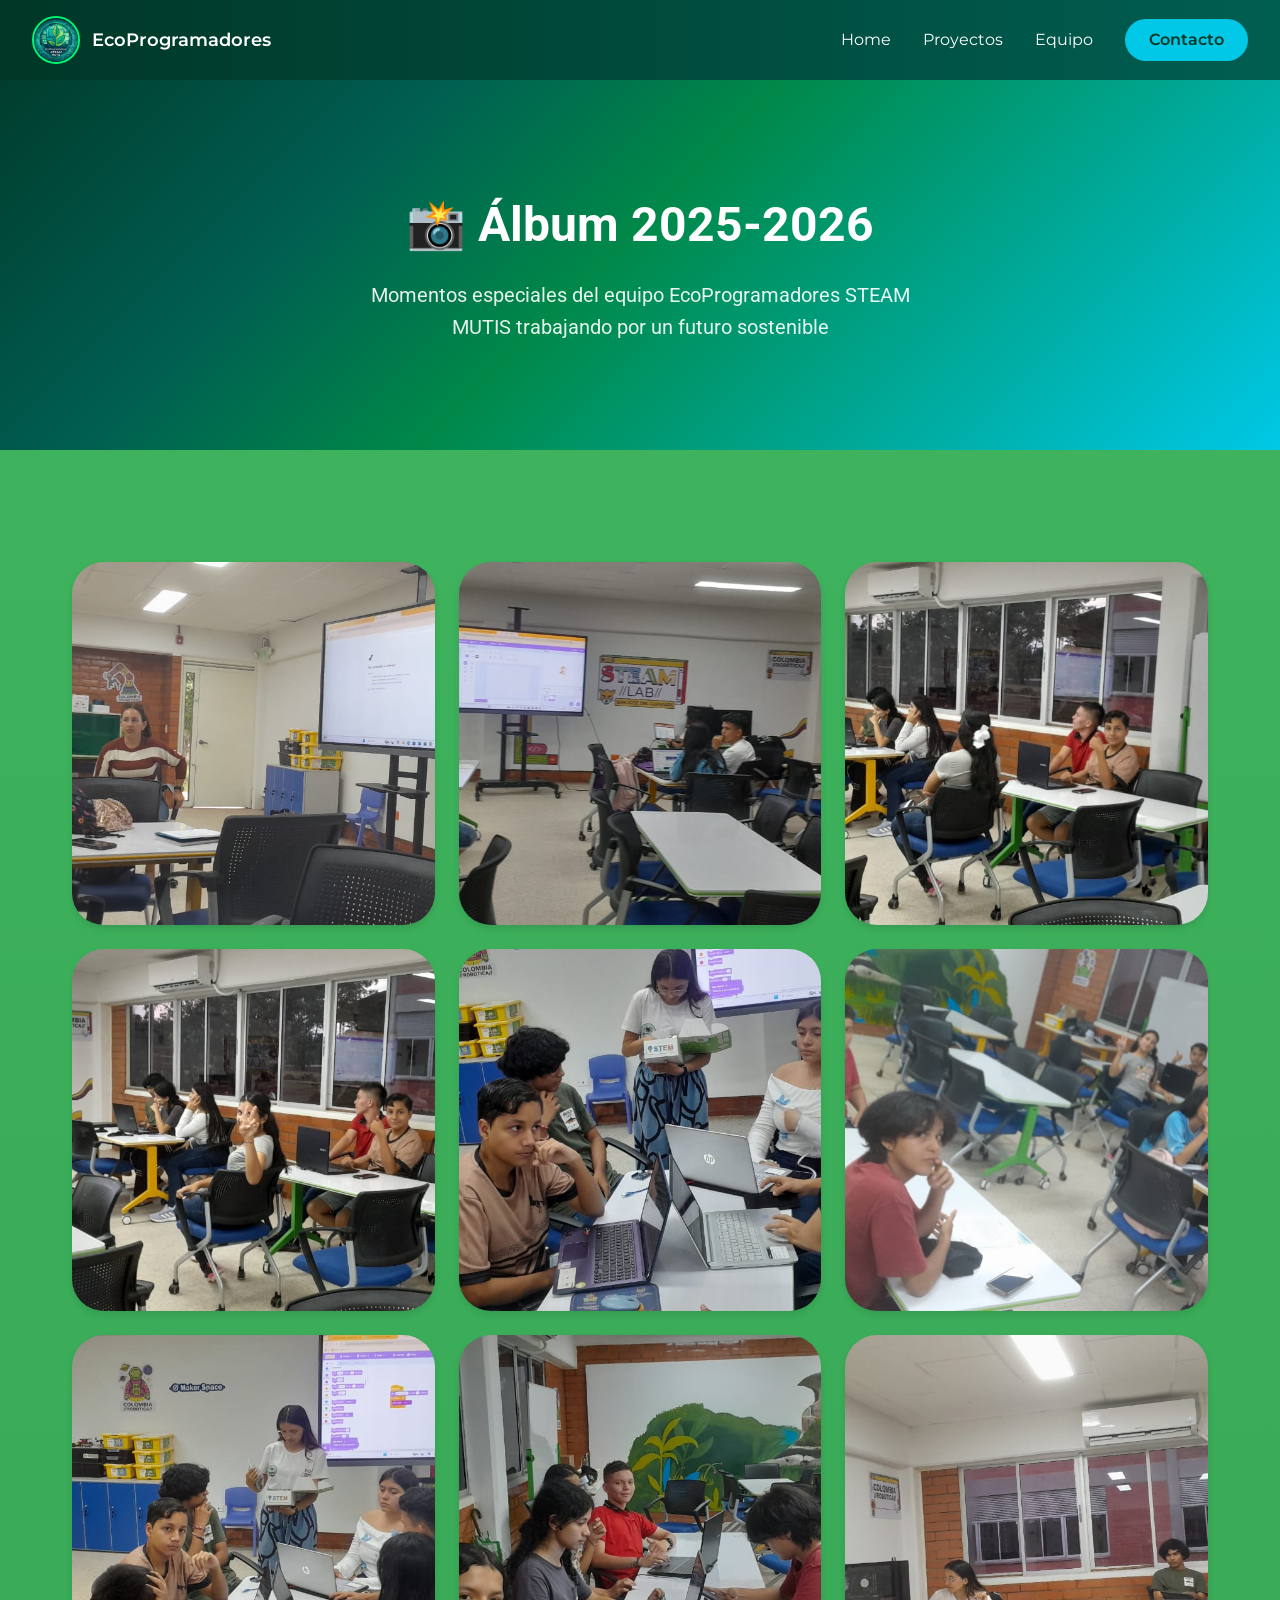
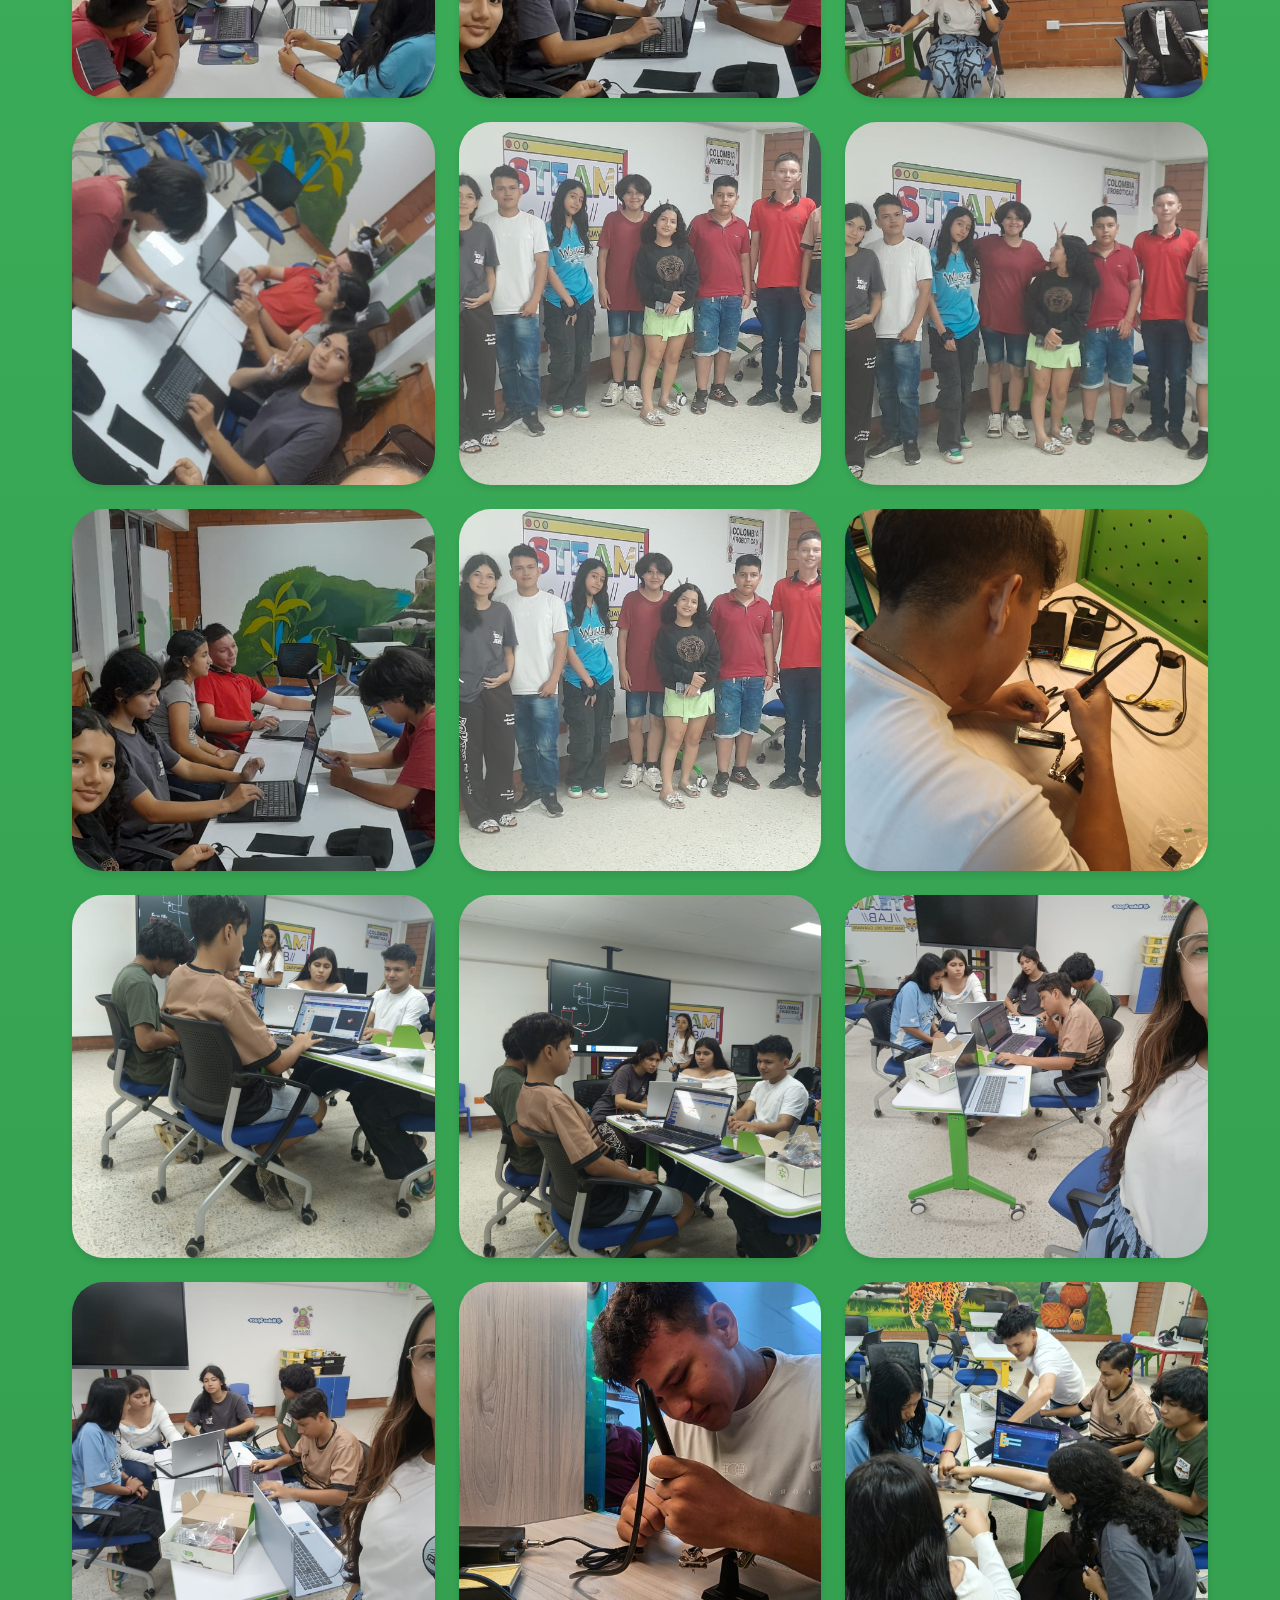
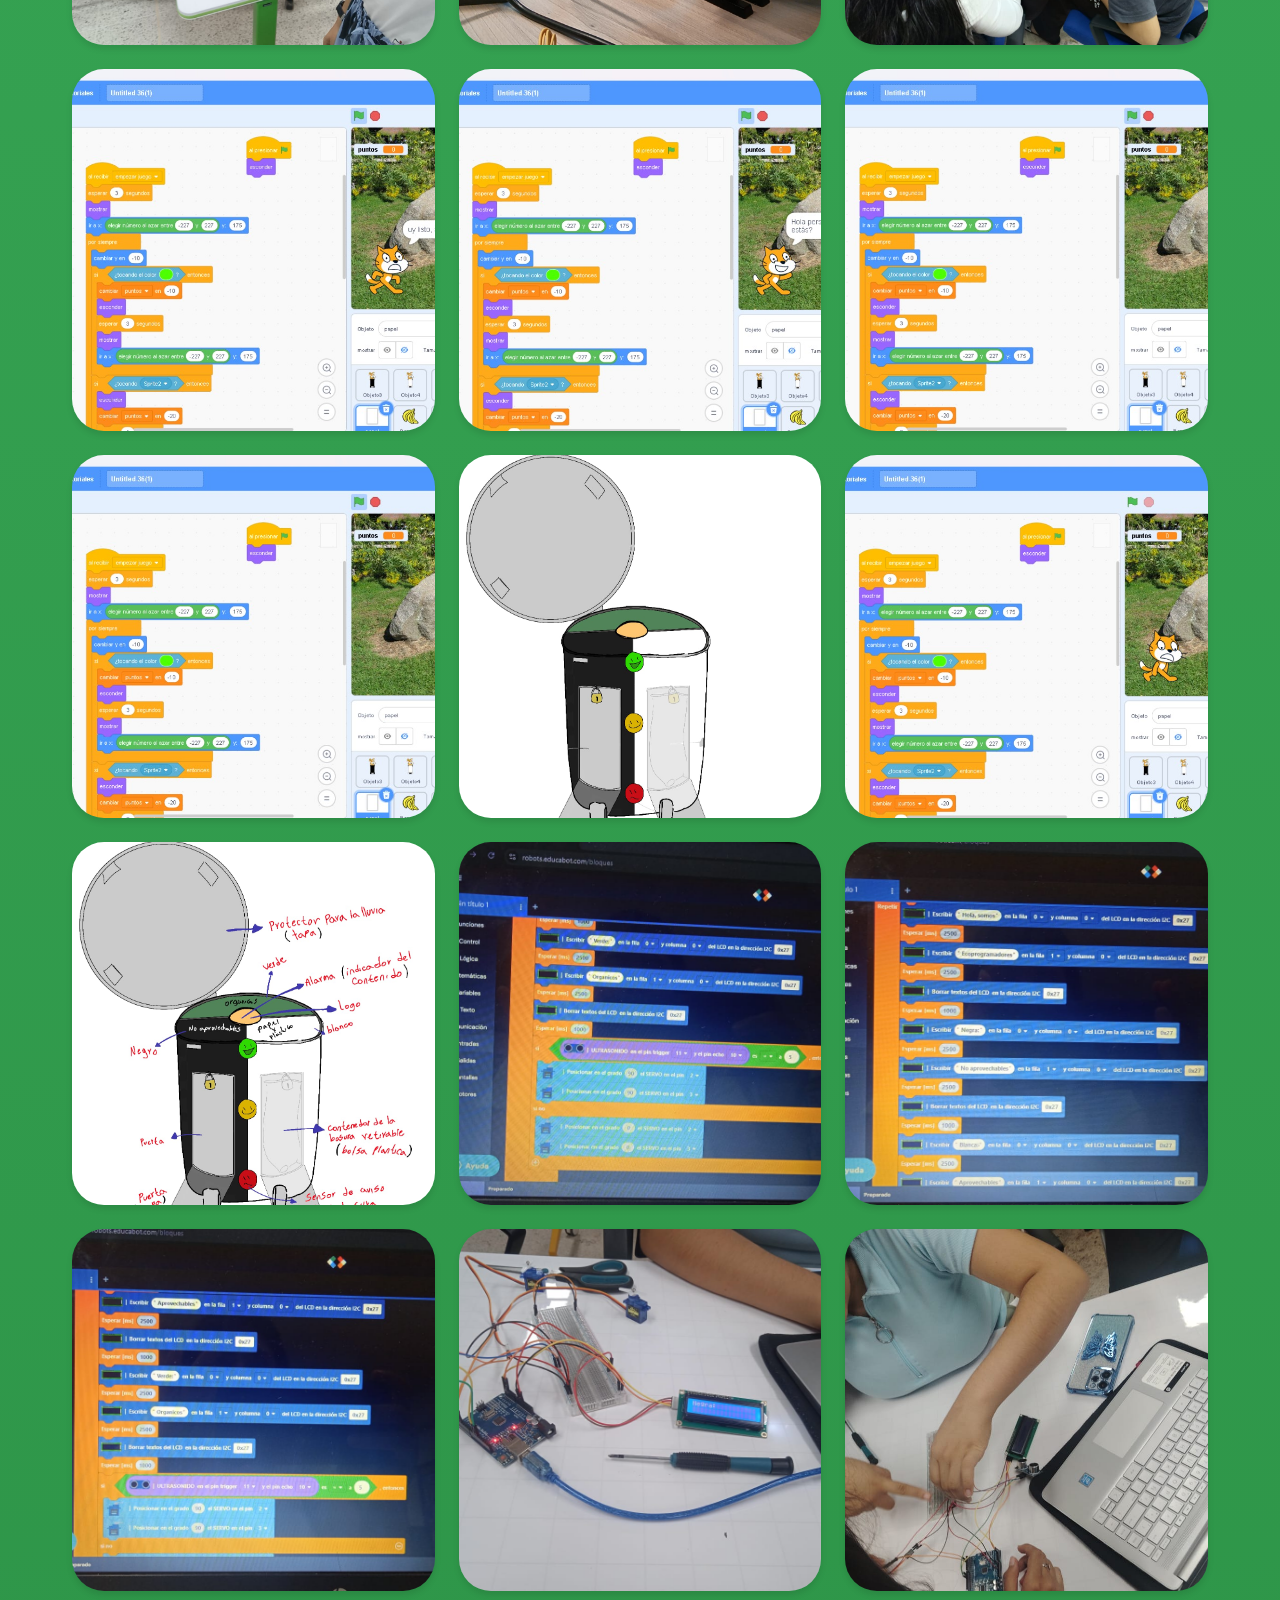
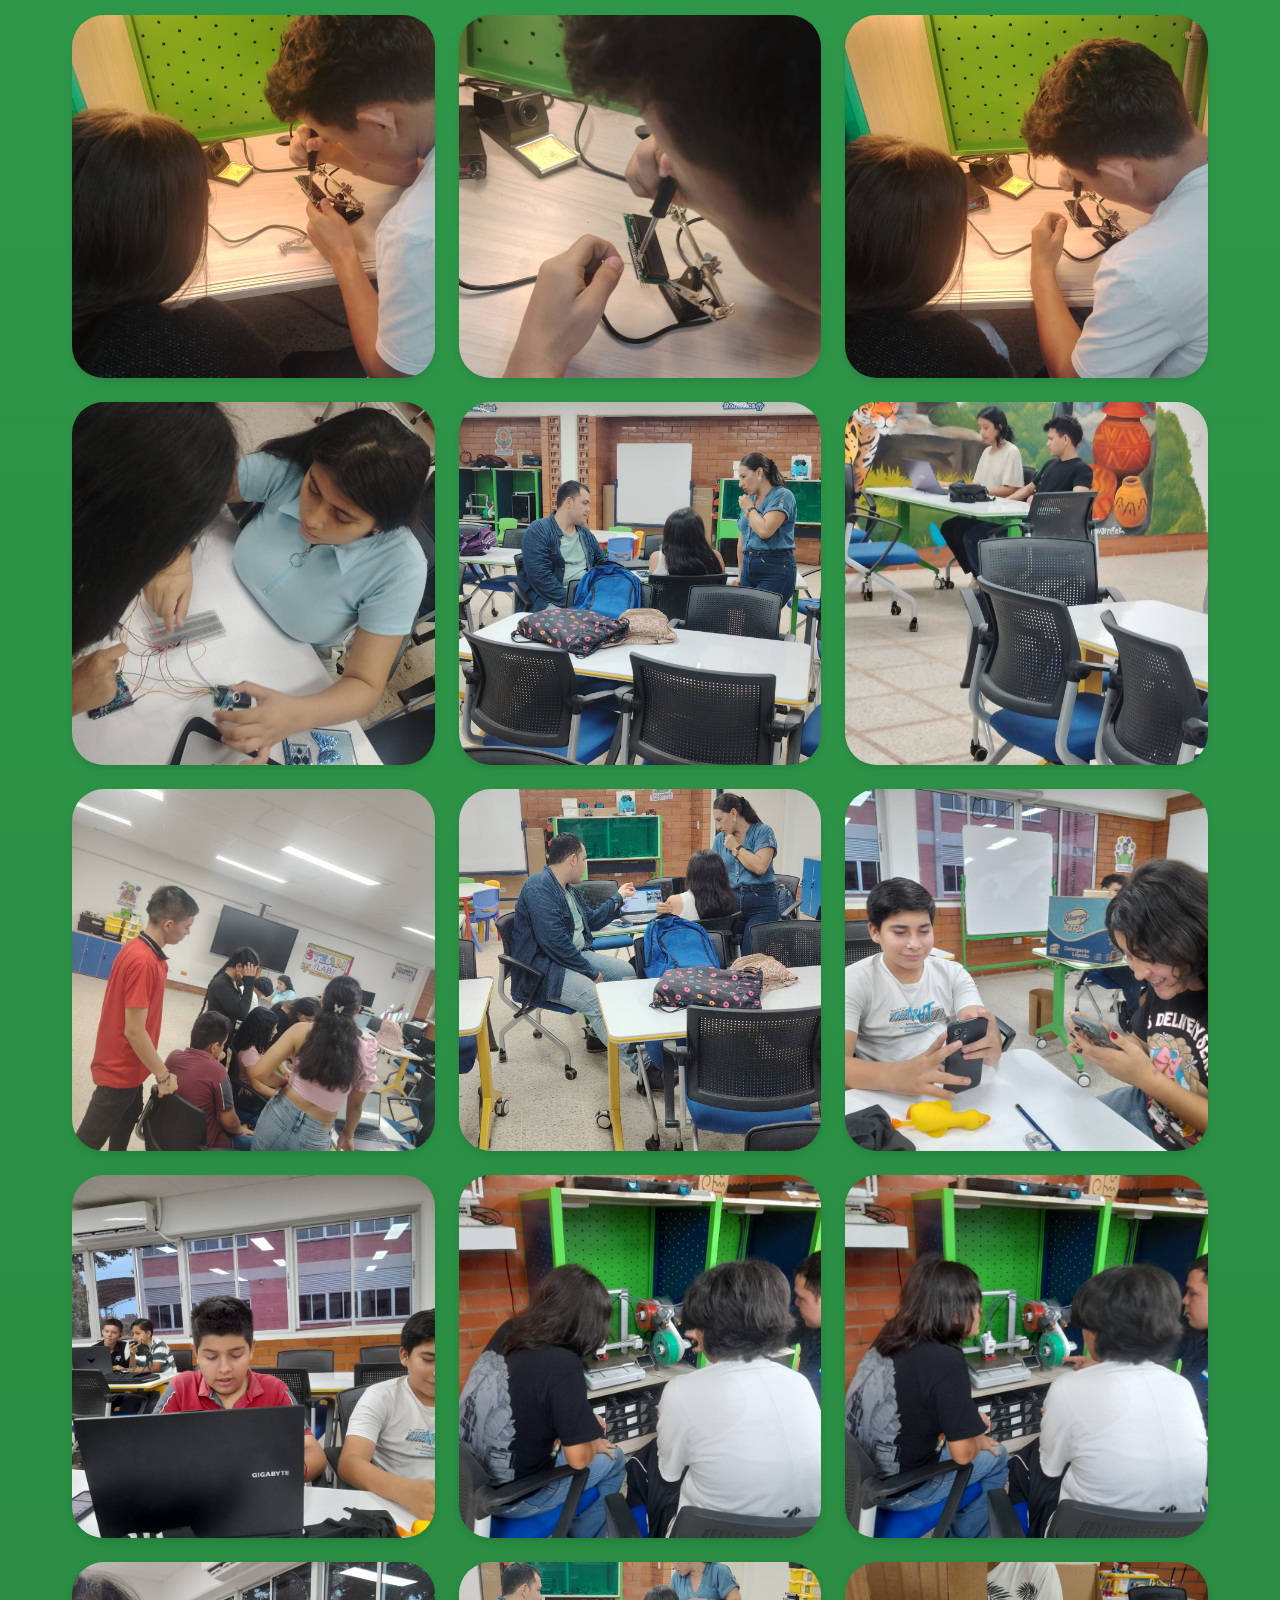
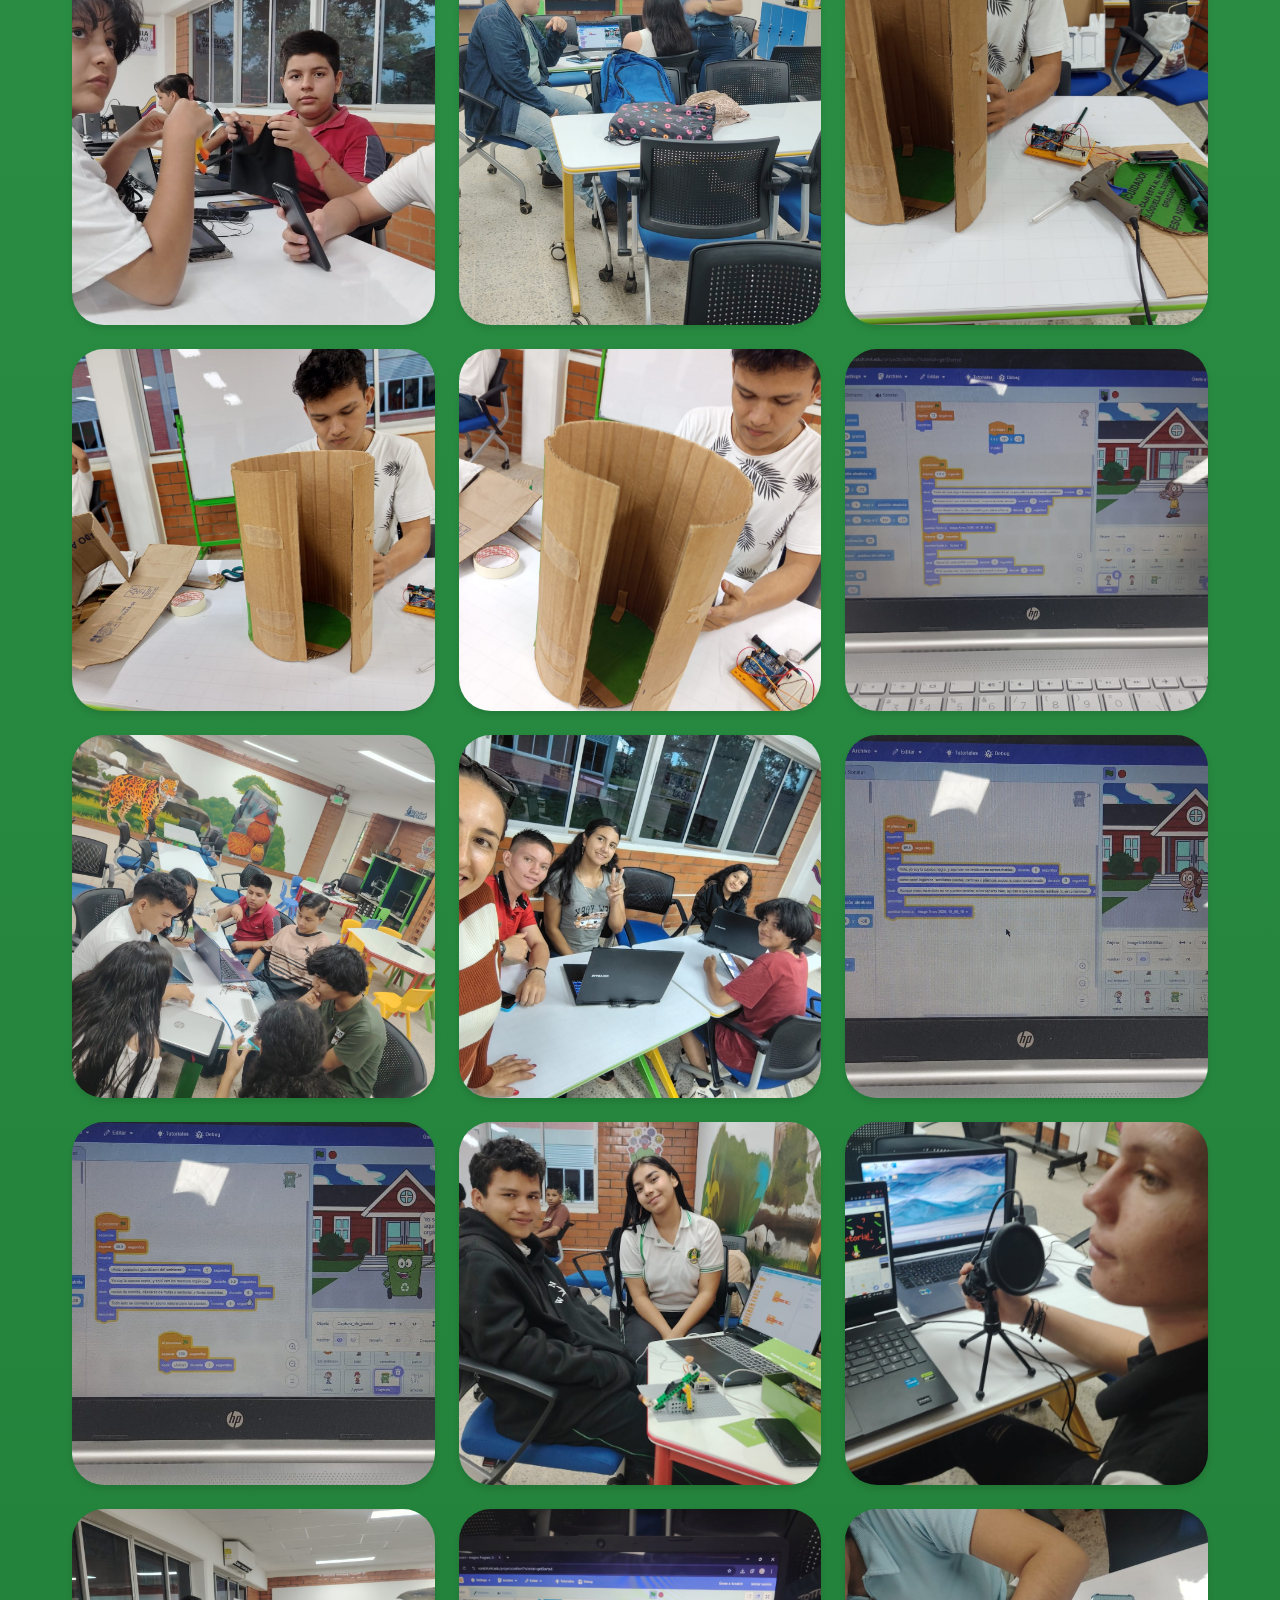
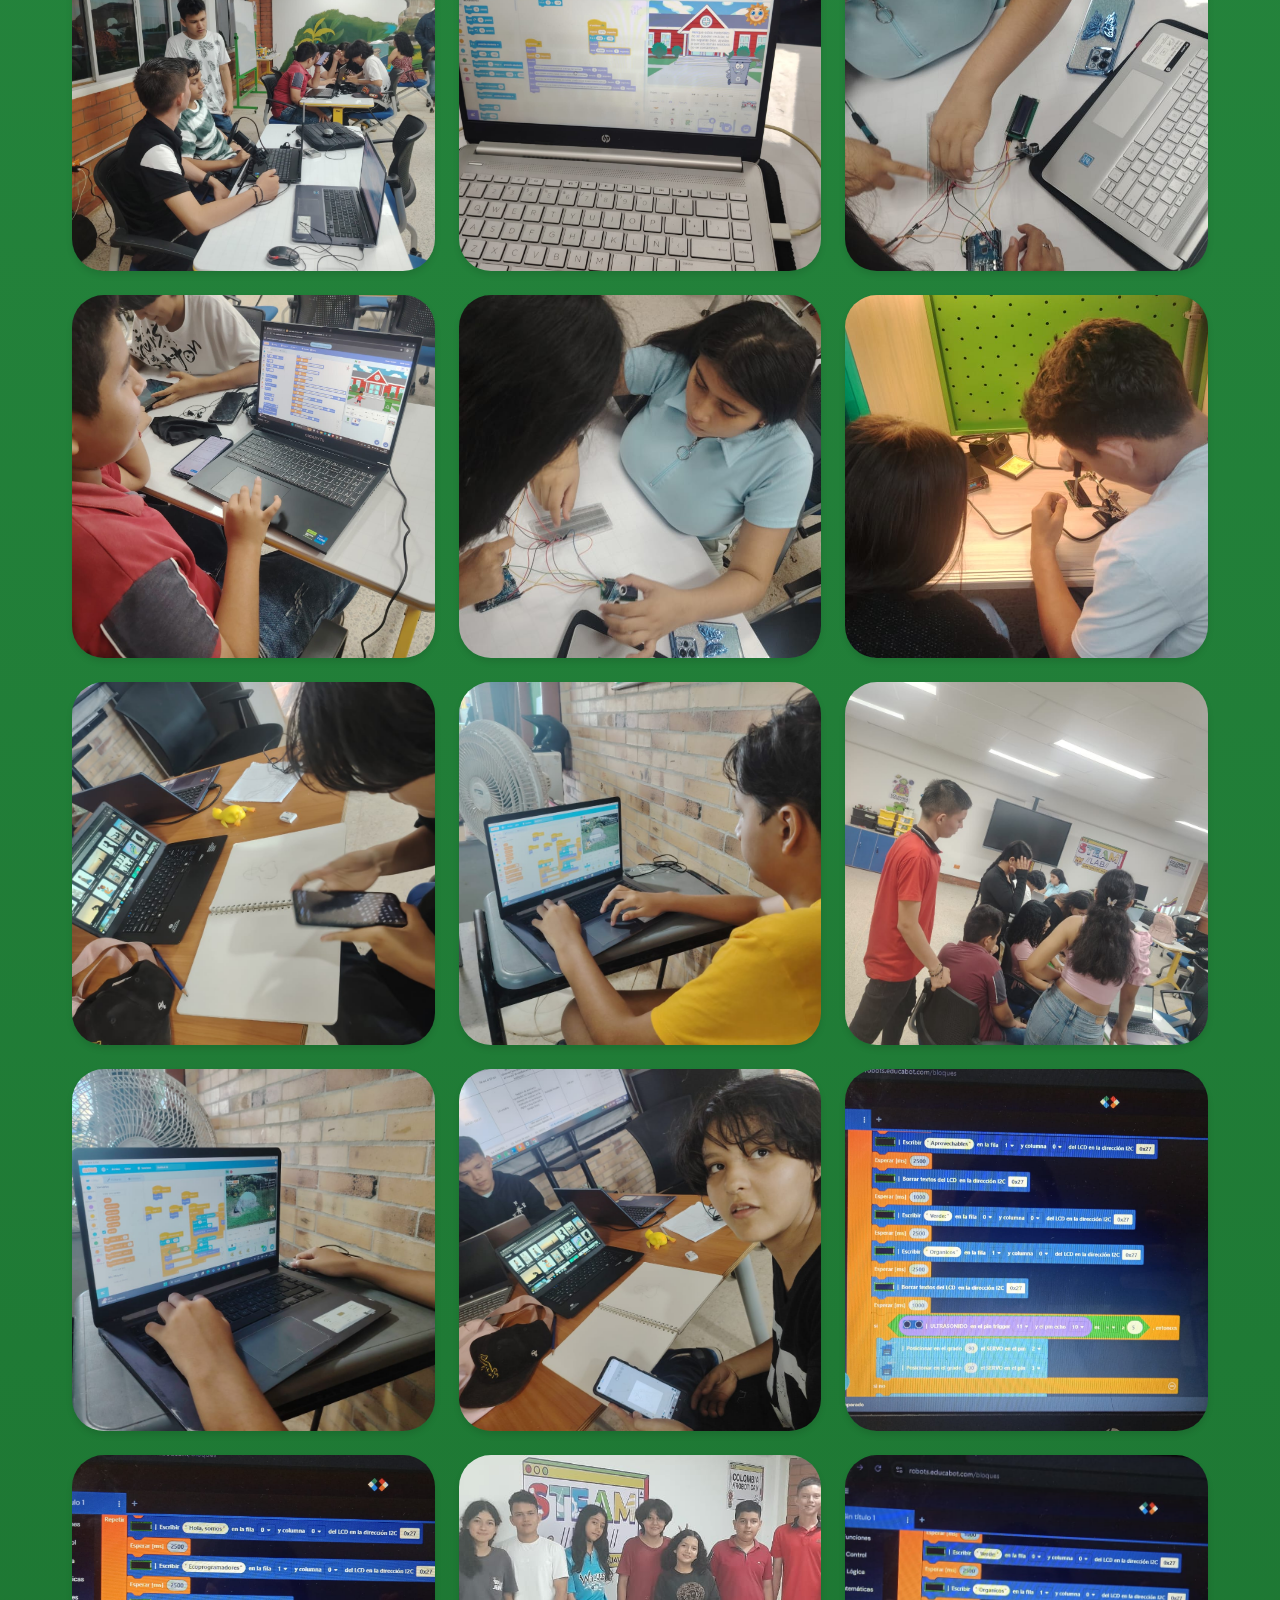
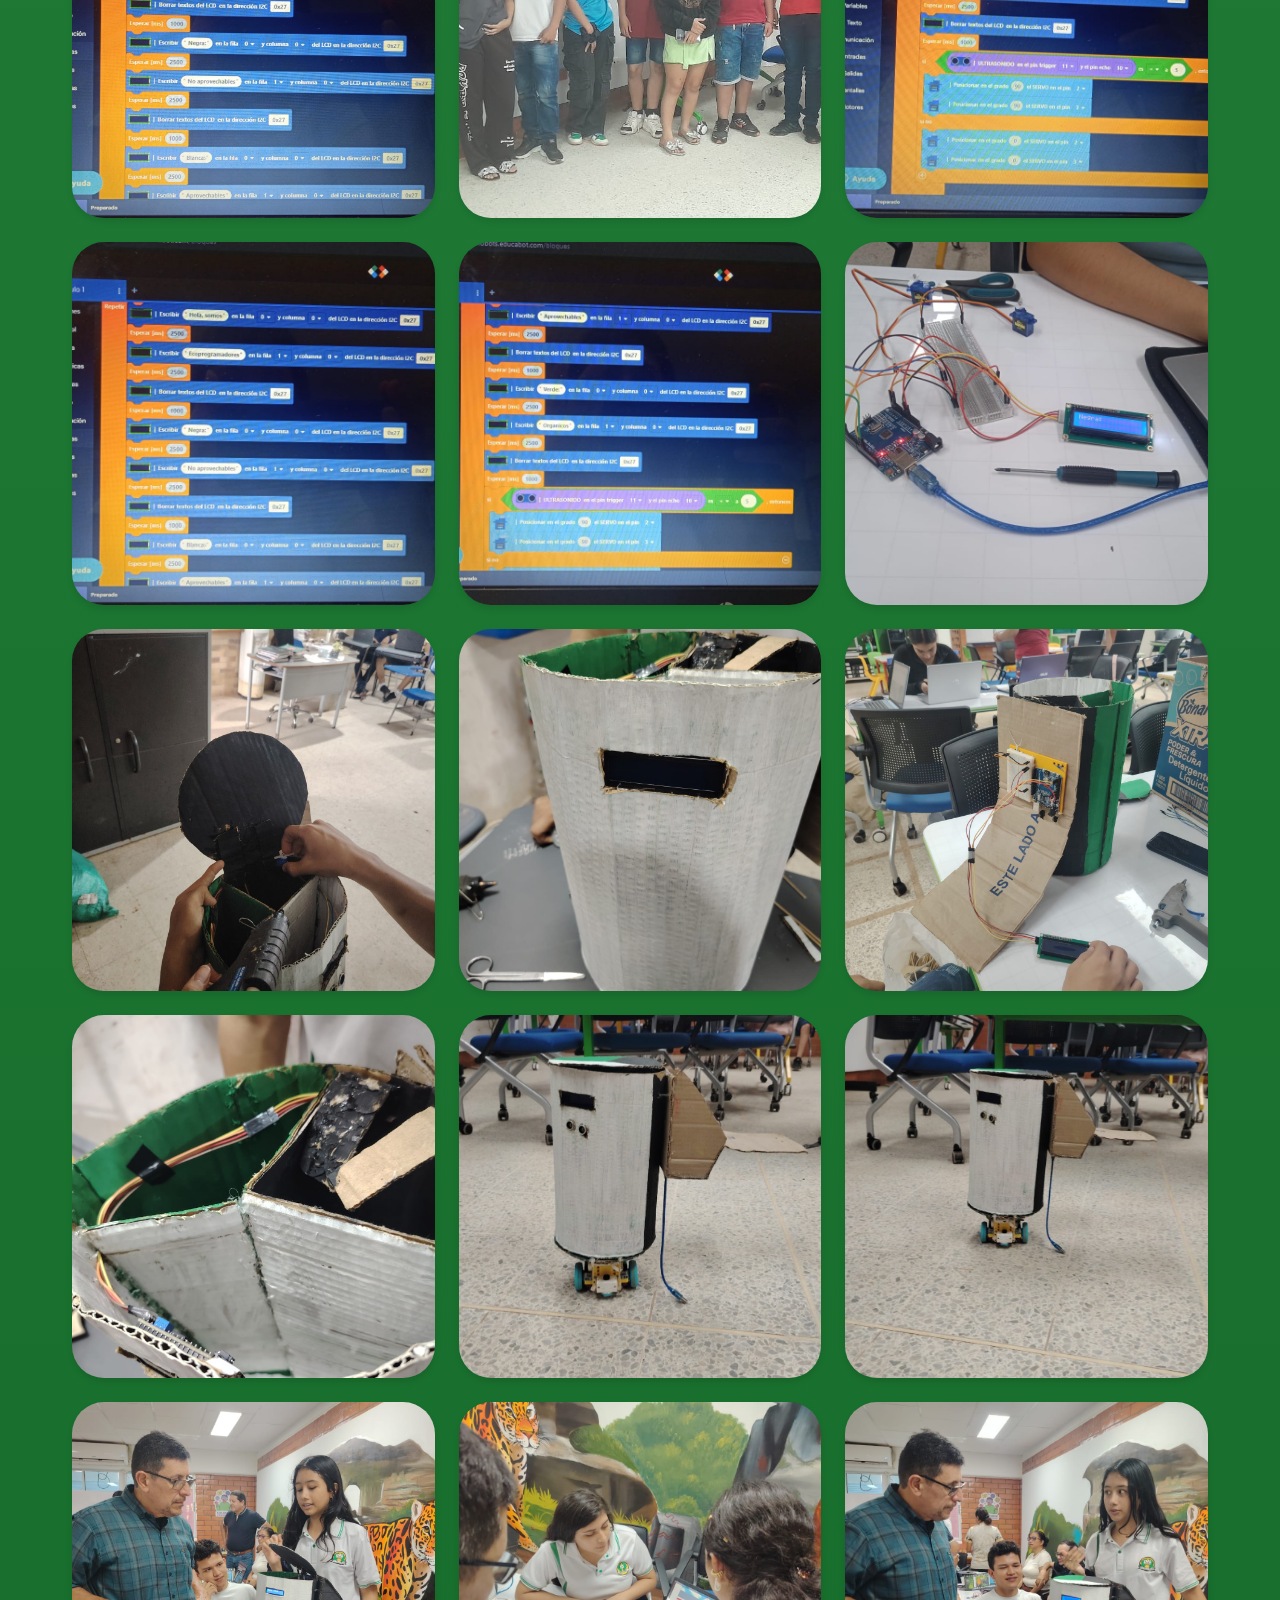
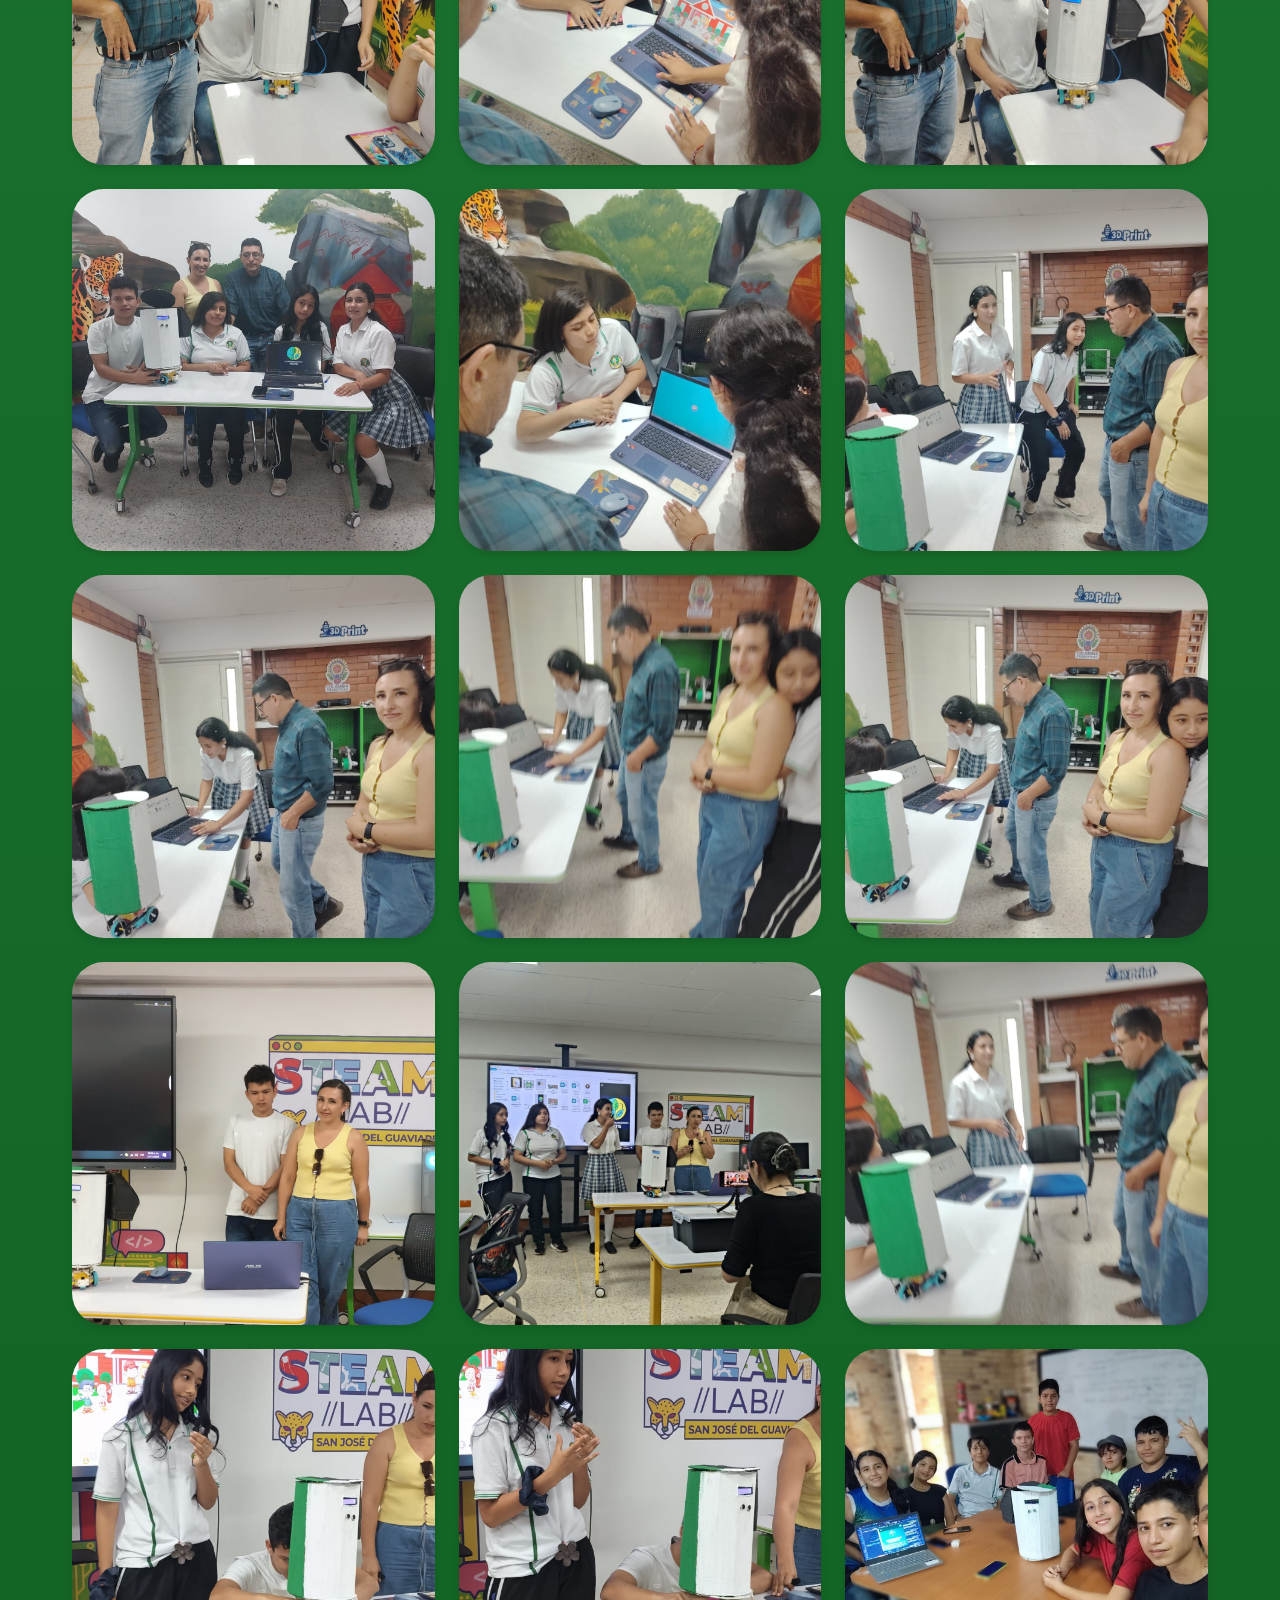
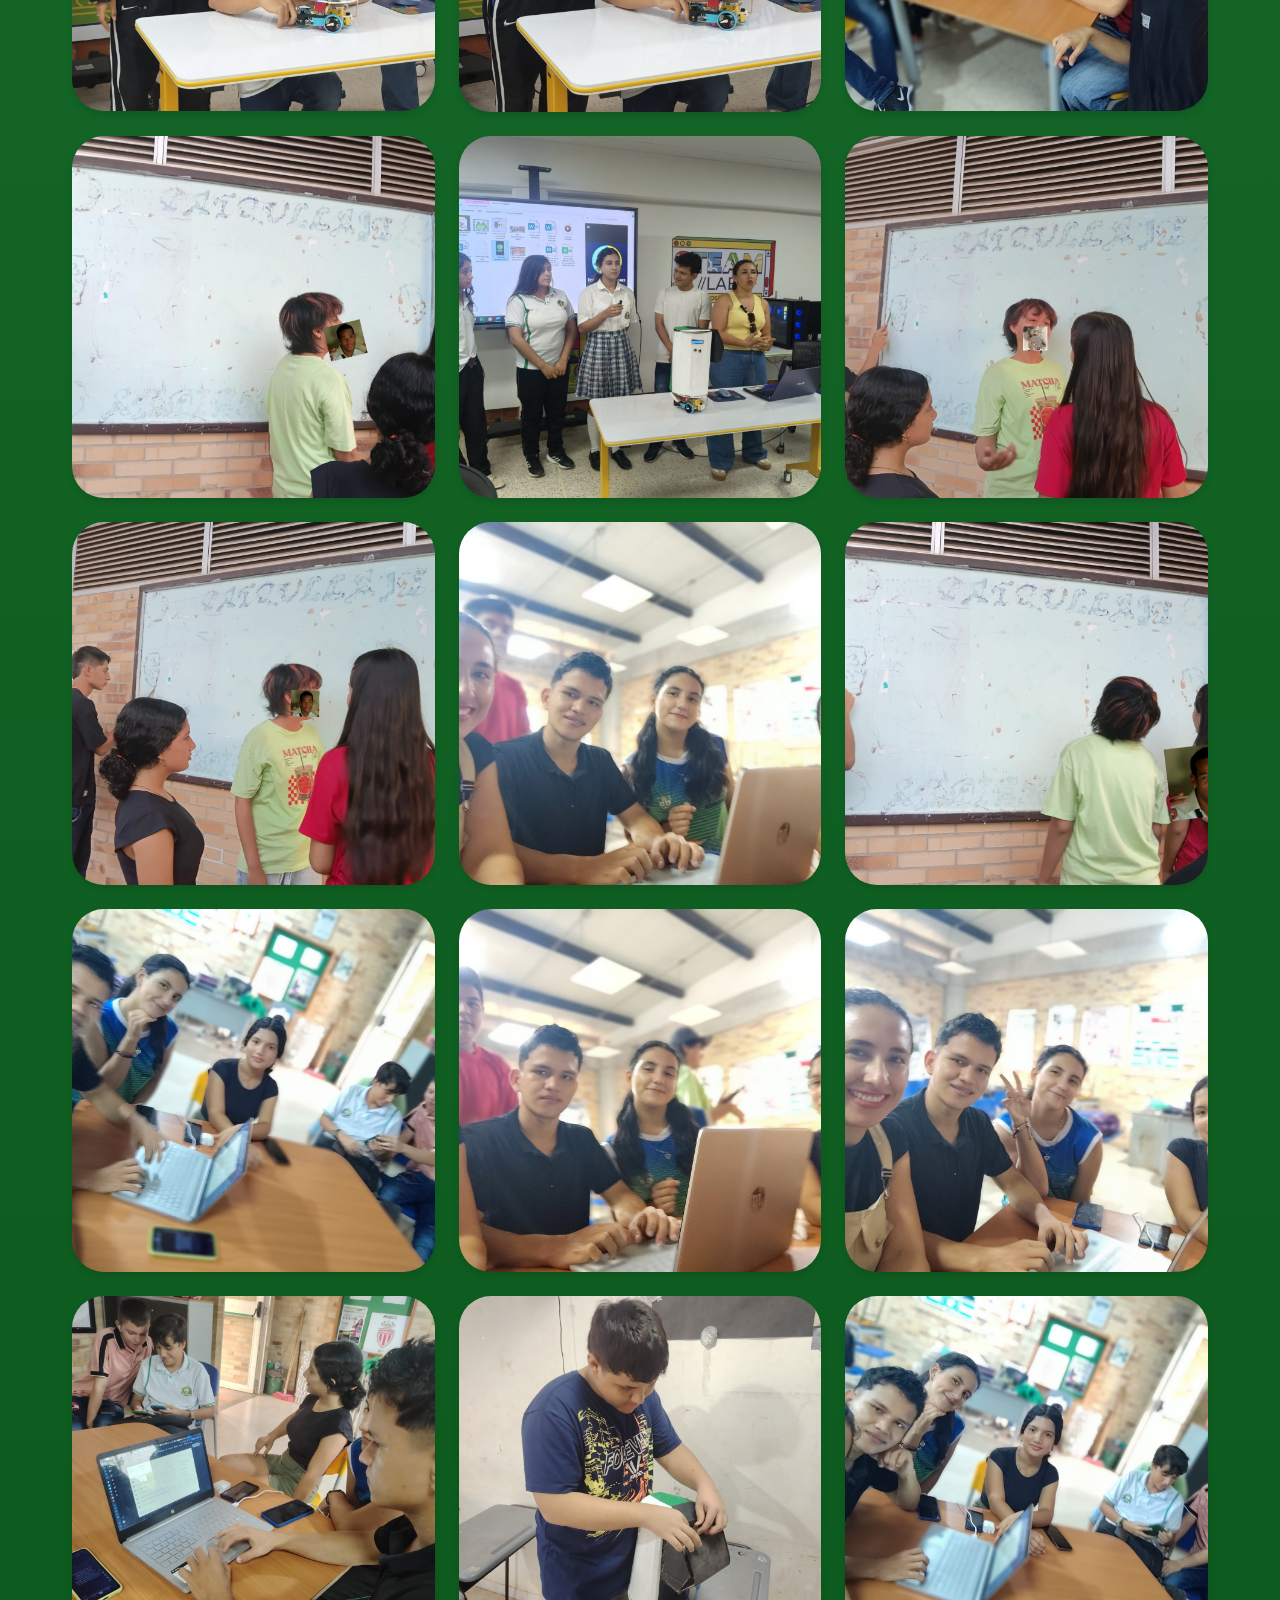
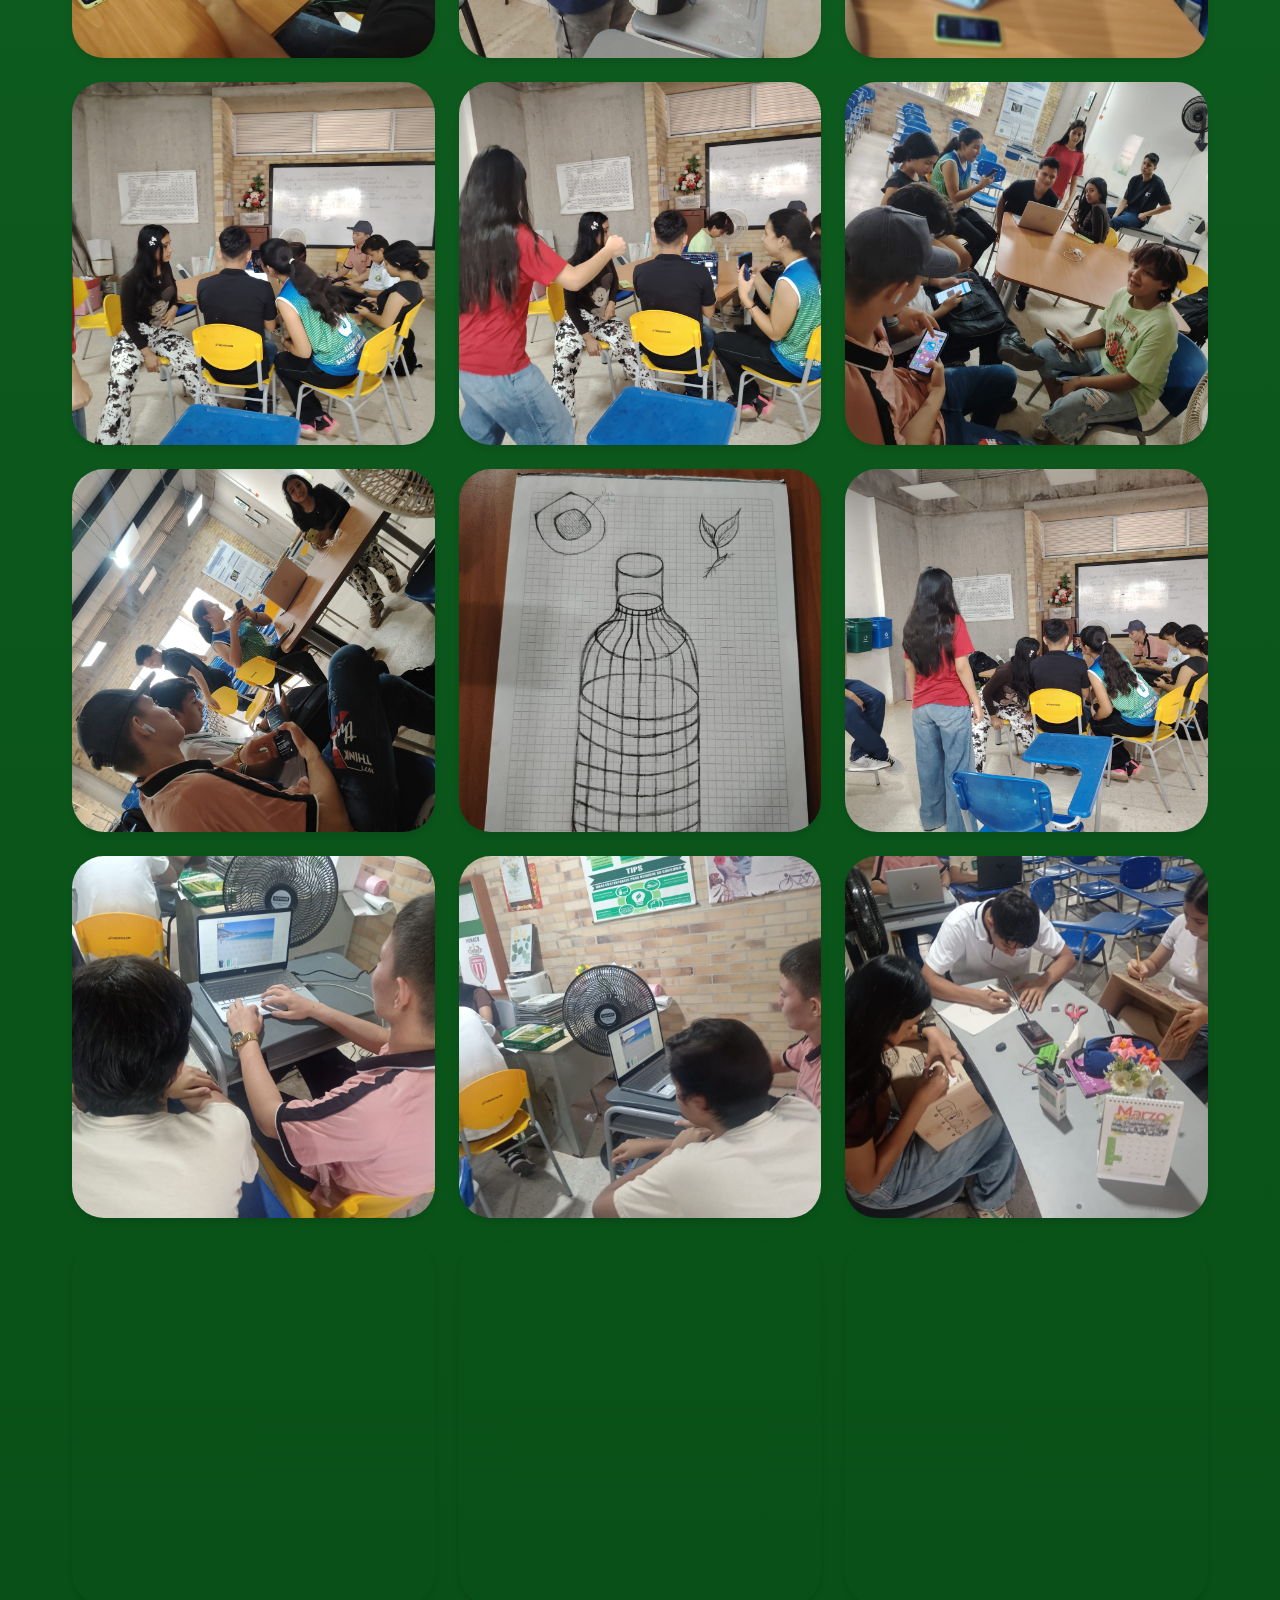
==== Album-2025-2026.html @ d31e40d6 "album,styles" ====
<!DOCTYPE html>
<html lang="es">

<head>
    <meta charset="UTF-8">
    <meta name="viewport" content="width=device-width, initial-scale=1.0">
    <meta name="description"
        content="Álbum de fotos del grupo EcoProgramadores STEAM MUTIS 2025-2026">
    <title>Álbum 2025-2026 | EcoProgramadores STEAM MUTIS</title>

    <!-- Google Fonts -->
    <link rel="preconnect" href="https://fonts.googleapis.com">
    <link rel="preconnect" href="https://fonts.gstatic.com" crossorigin>
    <link
        href="https://fonts.googleapis.com/css2?family=Montserrat:wght@400;500;600;700&family=Roboto:wght@300;400;500;700&display=swap"
        rel="stylesheet">

    <style>
        /* ============================================
            VARIABLES CSS Y RESET
           ============================================ */
        :root {
            --color-primary-dark: #003727;
            --color-primary-medium: #006400;
            --color-primary-green: #008849;
            --color-primary-light: #00A65A;
            --color-accent-neon: #00F771;
            --color-accent-turquoise: #00C8E6;
            --color-accent-light: #40E0D0;
            --color-accent-mint: #00FA9A;
            --color-accent-aqua: #7FFFD4;
            --color-deep-green: #005E51;
            --color-teal: #008B8B;

            --font-primary: 'Montserrat', sans-serif;
            --font-secondary: 'Roboto', sans-serif;

            --spacing-xs: 0.5rem;
            --spacing-sm: 1rem;
            --spacing-md: 2rem;
            --spacing-lg: 4rem;
            --spacing-xl: 6rem;

            --radius-sm: 0.5rem;
            --radius-md: 1rem;
            --radius-lg: 2rem;
            --radius-full: 9999px;

            --shadow-sm: 0 2px 4px rgba(0, 0, 0, 0.1);
            --shadow-md: 0 4px 6px rgba(0, 0, 0, 0.1);
            --shadow-lg: 0 10px 25px rgba(0, 0, 0, 0.15);
            --shadow-xl: 0 20px 40px rgba(0, 0, 0, 0.2);
        }

        * {
            margin: 0;
            padding: 0;
            box-sizing: border-box;
        }

        html {
            scroll-behavior: smooth;
            font-size: 16px;
        }

        body {
            font-family: var(--font-secondary);
            line-height: 1.6;
            color: #333;
            overflow-x: hidden;
        }

        img {
            max-width: 100%;
            height: auto;
            display: block;
        }

        a {
            text-decoration: none;
            color: inherit;
        }

        button {
            font-family: inherit;
            cursor: pointer;
            border: none;
            background: none;
        }

        .container {
            max-width: 1200px;
            margin: 0 auto;
            padding: 0 1rem;
        }

        @media (min-width: 768px) {
            .container {
                padding: 0 2rem;
            }
        }

        /* ============================================
            HEADER
           ============================================ */
        .header {
            position: fixed;
            top: 0;
            left: 0;
            right: 0;
            z-index: 1000;
            background: linear-gradient(to right, var(--color-primary-dark), var(--color-deep-green));
            transition: all 0.3s ease;
        }

        .header.scrolled {
            background: rgba(0, 55, 39, 0.95);
            backdrop-filter: blur(10px);
            box-shadow: var(--shadow-lg);
        }

        .nav-container {
            max-width: 1400px;
            margin: 0 auto;
            padding: 1rem 2rem;
        }

        .nav-content {
            display: flex;
            align-items: center;
            justify-content: space-between;
        }

        .logo-section {
            display: flex;
            align-items: center;
            gap: 0.75rem;
        }

        .logo-circle {
            width: 48px;
            height: 48px;
            border-radius: 50%;
            overflow: hidden;
            border: 2px solid var(--color-accent-neon);
            flex-shrink: 0;
        }

        .logo-circle img {
            width: 100%;
            height: 100%;
            object-fit: cover;
        }

        .logo-text {
            color: white;
            font-family: var(--font-primary);
            font-weight: 600;
            font-size: 1.125rem;
        }

        .nav-links {
            display: flex;
            align-items: center;
            gap: 2rem;
        }

        @media (max-width: 768px) {
            .nav-links {
                display: none;
            }
            .logo-text {
                display: none;
            }
        }

        .nav-link {
            color: white;
            font-family: var(--font-primary);
            transition: color 0.3s ease;
        }

        .nav-link:hover {
            color: var(--color-accent-neon);
        }

        .nav-link-button {
            background: var(--color-accent-turquoise);
            color: var(--color-primary-dark);
            padding: 0.5rem 1.5rem;
            border-radius: var(--radius-full);
            font-family: var(--font-primary);
            font-weight: 600;
            transition: all 0.3s ease;
        }

        .nav-link-button:hover {
            background: var(--color-accent-neon);
            transform: scale(1.05);
        }

        /* ============================================
            HERO SECTION - ÁLBUM
           ============================================ */
        .album-hero {
            min-height: 50vh;
            display: flex;
            align-items: center;
            justify-content: center;
            background: linear-gradient(135deg, var(--color-primary-dark) 0%, var(--color-deep-green) 30%, var(--color-primary-green) 50%, var(--color-accent-turquoise) 100%);
            padding-top: 80px;
            position: relative;
            overflow: hidden;
        }

        .album-hero-content {
            text-align: center;
            position: relative;
            z-index: 10;
            color: white;
        }

        .album-hero h1 {
            font-size: 3rem;
            font-weight: bold;
            margin-bottom: 1rem;
            animation: fadeInDown 0.8s ease forwards;
        }

        .album-hero p {
            font-size: 1.25rem;
            color: rgba(255, 255, 255, 0.9);
            max-width: 600px;
            margin: 0 auto;
            animation: fadeInUp 0.8s ease forwards;
        }

        @keyframes fadeInDown {
            from {
                opacity: 0;
                transform: translateY(-30px);
            }
            to {
                opacity: 1;
                transform: translateY(0);
            }
        }

        @keyframes fadeInUp {
            from {
                opacity: 0;
                transform: translateY(30px);
            }
            to {
                opacity: 1;
                transform: translateY(0);
            }
        }

        @media (max-width: 768px) {
            .album-hero h1 {
                font-size: 2rem;
            }
        }

        /* ============================================
            GALERÍA MASONRY
           ============================================ */
        .album-section {
            padding: 5rem 0;
            background: linear-gradient(to bottom, #3eb25d, #064d15);
        }

        .album-grid {
            display: grid;
            grid-template-columns: repeat(auto-fill, minmax(280px, 1fr));
            gap: 1.5rem;
            padding: 2rem 0;
        }

        @media (min-width: 640px) {
            .album-grid {
                grid-template-columns: repeat(auto-fill, minmax(250px, 1fr));
            }
        }

        @media (min-width: 1024px) {
            .album-grid {
                grid-template-columns: repeat(auto-fill, minmax(280px, 1fr));
            }
        }

        .album-item {
            position: relative;
            overflow: hidden;
            border-radius: var(--radius-lg);
            box-shadow: var(--shadow-md);
            transition: all 0.4s cubic-bezier(0.4, 0, 0.2, 1);
            cursor: pointer;
            aspect-ratio: 1;
        }

        .album-item img {
            width: 100%;
            height: 100%;
            object-fit: cover;
            transition: transform 0.5s ease;
        }

        .album-item:hover {
            transform: scale(1.05);
            box-shadow: var(--shadow-xl);
        }

        .album-item:hover img {
            transform: scale(1.1);
        }

        .album-overlay {
            position: absolute;
            inset: 0;
            background: rgba(0, 200, 230, 0.85);
            display: flex;
            align-items: center;
            justify-content: center;
            opacity: 0;
            transition: opacity 0.3s ease;
            backdrop-filter: blur(10px);
        }

        .album-item:hover .album-overlay {
            opacity: 1;
        }

        .album-overlay-icon {
            color: white;
            font-size: 3rem;
        }

        /* ============================================
            LIGHTBOX
           ============================================ */
        .lightbox {
            display: none;
            position: fixed;
            inset: 0;
            background: rgba(0, 0, 0, 0.95);
            z-index: 2000;
            animation: fadeIn 0.3s ease;
        }

        .lightbox.active {
            display: flex;
            align-items: center;
            justify-content: center;
        }

        @keyframes fadeIn {
            from {
                opacity: 0;
            }
            to {
                opacity: 1;
            }
        }

        .lightbox-content {
            position: relative;
            max-width: 90vw;
            max-height: 90vh;
            animation: slideIn 0.3s ease;
        }

        @keyframes slideIn {
            from {
                opacity: 0;
                transform: scale(0.9);
            }
            to {
                opacity: 1;
                transform: scale(1);
            }
        }

        .lightbox-image {
            max-width: 100%;
            max-height: 80vh;
            object-fit: contain;
            border-radius: var(--radius-lg);
        }

        .lightbox-close {
            position: absolute;
            top: 20px;
            right: 20px;
            background: rgba(255, 255, 255, 0.2);
            color: white;
            width: 50px;
            height: 50px;
            border-radius: 50%;
            display: flex;
            align-items: center;
            justify-content: center;
            cursor: pointer;
            font-size: 2rem;
            transition: all 0.3s ease;
            border: 2px solid white;
        }

        .lightbox-close:hover {
            background: rgba(255, 255, 255, 0.4);
            transform: scale(1.1);
        }

        .lightbox-nav {
            position: absolute;
            top: 50%;
            transform: translateY(-50%);
            color: white;
            font-size: 2rem;
            cursor: pointer;
            width: 50px;
            height: 50px;
            display: flex;
            align-items: center;
            justify-content: center;
            background: rgba(255, 255, 255, 0.2);
            border-radius: 50%;
            transition: all 0.3s ease;
            border: 2px solid white;
        }

        .lightbox-nav:hover {
            background: rgba(255, 255, 255, 0.4);
            transform: translateY(-50%) scale(1.1);
        }

        .lightbox-prev {
            left: 20px;
        }

        .lightbox-next {
            right: 20px;
        }

        .lightbox-counter {
            position: absolute;
            bottom: 20px;
            left: 50%;
            transform: translateX(-50%);
            color: white;
            background: rgba(0, 0, 0, 0.5);
            padding: 0.75rem 1.5rem;
            border-radius: var(--radius-full);
            font-family: var(--font-primary);
            font-weight: 600;
        }

        /* ============================================
            FOOTER
           ============================================ */
        .footer {
            background: var(--color-primary-dark);
            color: white;
            padding: 2rem 0;
        }

        .footer-content {
            display: flex;
            flex-direction: column;
            gap: 1.5rem;
            align-items: center;
            text-align: center;
        }

        @media (min-width: 768px) {
            .footer-content {
                flex-direction: row;
                justify-content: space-between;
                text-align: left;
            }
        }

        .footer-copyright {
            color: rgba(255, 255, 255, 0.8);
        }

        .footer-link {
            color: rgba(255, 255, 255, 0.8);
            font-family: var(--font-primary);
            font-size: 0.875rem;
            transition: color 0.3s ease;
        }

        .footer-link:hover {
            color: var(--color-accent-neon);
        }

        /* ============================================
            RESPONSIVE MEJORADO
           ============================================ */
        @media (max-width: 480px) {
            html {
                font-size: 14px;
            }

            .album-hero h1 {
                font-size: 1.8rem !important;
            }

            .album-hero p {
                font-size: 0.95rem !important;
            }

            .album-grid {
                grid-template-columns: repeat(auto-fill, minmax(150px, 1fr)) !important;
                gap: 1rem !important;
            }

            .lightbox-image {
                max-height: 60vh !important;
            }

            .lightbox-nav {
                width: 40px !important;
                height: 40px !important;
                font-size: 1.2rem !important;
            }
        }

        @media (min-width: 481px) and (max-width: 768px) {
            .album-hero h1 {
                font-size: 2.2rem !important;
            }

            .album-grid {
                grid-template-columns: repeat(auto-fill, minmax(200px, 1fr)) !important;
            }

            .container {
                padding: 0 1rem !important;
            }
        }

        @media (min-width: 769px) and (max-width: 1024px) {
            .album-grid {
                grid-template-columns: repeat(auto-fill, minmax(240px, 1fr)) !important;
            }
        }

        @media (min-width: 1025px) {
            .album-grid {
                grid-template-columns: repeat(auto-fill, minmax(280px, 1fr)) !important;
            }
        }

        @media (max-width: 768px) {
            .logo-circle {
                width: 40px !important;
                height: 40px !important;
            }

            .logo-text {
                display: none !important;
            }

            .nav-links {
                gap: 1rem !important;
            }

            .album-hero {
                min-height: 35vh !important;
                padding-top: 70px !important;
            }

            .album-section {
                padding: 2rem 0 !important;
            }
        }
    </style>
</head>

<body>

    <!-- ============================================
        HEADER
    ============================================ -->
    <header id="header" class="header">
        <nav class="nav-container">
            <div class="nav-content">
                <div class="logo-section">
                    <div class="logo-circle">
                        <img src="assets/img/logo/logo/logo.jpg" alt="Logo EcoProgramadores STEAM MUTIS">
                    </div>
                    <span class="logo-text">EcoProgramadores</span>
                </div>

                <div class="nav-links">
                    <a href="index.html" class="nav-link">Home</a>
                    <a href="index.html#gallery" class="nav-link">Proyectos</a>
                    <a href="index.html#Team" class="nav-link">Equipo</a>
                    <a href="index.html#contact" class="nav-link-button">Contacto</a>
                </div>
            </div>
        </nav>
    </header>

    <!-- ============================================
        HERO - ÁLBUM
    ============================================ -->
    <section class="album-hero">
        <div class="container album-hero-content">
            <h1>📸 Álbum 2025-2026</h1>
            <p>Momentos especiales del equipo EcoProgramadores STEAM MUTIS trabajando por un futuro sostenible</p>
        </div>
    </section>

    <!-- ============================================
        GALERÍA DE FOTOS
    ============================================ -->
    <section class="album-section">
        <div class="container">
            <div class="album-grid" id="albumGrid">
                <!-- Las imágenes se cargarán aquí automáticamente -->
            </div>
        </div>
    </section>

    <!-- ============================================
        LIGHTBOX
    ============================================ -->
    <div class="lightbox" id="lightbox">
        <div class="lightbox-content">
            <img id="lightboxImage" class="lightbox-image" src="" alt="Imagen ampliada">
            <div class="lightbox-close" onclick="closeLightbox()">&times;</div>
            <div class="lightbox-nav lightbox-prev" onclick="prevImage()">❮</div>
            <div class="lightbox-nav lightbox-next" onclick="nextImage()">❯</div>
            <div class="lightbox-counter">
                <span id="currentImage">1</span> / <span id="totalImages">0</span>
            </div>
        </div>
    </div>

    <!-- ============================================
        FOOTER
    ============================================ -->
    <footer class="footer">
        <div class="container">
            <div class="footer-content">
                <div>
                    <p class="footer-copyright">© 2026 EcoProgramadores STEAM MUTIS</p>
                </div>
                <div>
                    <a href="index.html" class="footer-link">Volver al inicio</a>
                </div>
            </div>
        </div>
    </footer>

    <!-- ============================================
        SCRIPT
    ============================================ -->
    <script>
        // Array de imágenes de la carpeta Album
        const albumImages = [
            'assets/img/Album/WhatsApp Image 2026-04-24 at 10.25.09 AM (1).jpeg',
            'assets/img/Album/WhatsApp Image 2026-04-24 at 10.25.09 AM.jpeg',
            'assets/img/Album/WhatsApp Image 2026-04-24 at 10.25.10 AM (1).jpeg',
            'assets/img/Album/WhatsApp Image 2026-04-24 at 10.25.10 AM.jpeg',
            'assets/img/Album/WhatsApp Image 2026-04-24 at 10.25.11 AM (1).jpeg',
            'assets/img/Album/WhatsApp Image 2026-04-24 at 10.25.11 AM (2).jpeg',
            'assets/img/Album/WhatsApp Image 2026-04-24 at 10.25.11 AM.jpeg',
            'assets/img/Album/WhatsApp Image 2026-04-24 at 10.25.12 AM (1).jpeg',
            'assets/img/Album/WhatsApp Image 2026-04-24 at 10.25.12 AM (2).jpeg',
            'assets/img/Album/WhatsApp Image 2026-04-24 at 10.25.12 AM.jpeg',
            'assets/img/Album/WhatsApp Image 2026-04-24 at 10.25.13 AM (1).jpeg',
            'assets/img/Album/WhatsApp Image 2026-04-24 at 10.25.13 AM (2).jpeg',
            'assets/img/Album/WhatsApp Image 2026-04-24 at 10.25.13 AM (3).jpeg',
            'assets/img/Album/WhatsApp Image 2026-04-24 at 10.25.13 AM.jpeg',
            'assets/img/Album/WhatsApp Image 2026-04-24 at 10.25.14 AM (1).jpeg',
            'assets/img/Album/WhatsApp Image 2026-04-24 at 10.25.14 AM (2).jpeg',
            'assets/img/Album/WhatsApp Image 2026-04-24 at 10.25.14 AM (3).jpeg',
            'assets/img/Album/WhatsApp Image 2026-04-24 at 10.25.14 AM (4).jpeg',
            'assets/img/Album/WhatsApp Image 2026-04-24 at 10.25.14 AM (5).jpeg',
            'assets/img/Album/WhatsApp Image 2026-04-24 at 10.25.14 AM.jpeg',
            'assets/img/Album/WhatsApp Image 2026-04-24 at 10.25.15 AM.jpeg',
            'assets/img/Album/WhatsApp Image 2026-04-24 at 10.26.16 AM.jpeg',
            'assets/img/Album/WhatsApp Image 2026-04-24 at 10.26.17 AM (1).jpeg',
            'assets/img/Album/WhatsApp Image 2026-04-24 at 10.26.17 AM (2).jpeg',
            'assets/img/Album/WhatsApp Image 2026-04-24 at 10.26.17 AM.jpeg',
            'assets/img/Album/WhatsApp Image 2026-04-24 at 10.26.18 AM (1).jpeg',
            'assets/img/Album/WhatsApp Image 2026-04-24 at 10.26.18 AM (2).jpeg',
            'assets/img/Album/WhatsApp Image 2026-04-24 at 10.26.18 AM.jpeg',
            'assets/img/Album/WhatsApp Image 2026-04-24 at 10.26.19 AM (1).jpeg',
            'assets/img/Album/WhatsApp Image 2026-04-24 at 10.26.19 AM (2).jpeg',
            'assets/img/Album/WhatsApp Image 2026-04-24 at 10.26.19 AM (3).jpeg',
            'assets/img/Album/WhatsApp Image 2026-04-24 at 10.26.19 AM.jpeg',
            'assets/img/Album/WhatsApp Image 2026-04-24 at 10.26.20 AM (1).jpeg',
            'assets/img/Album/WhatsApp Image 2026-04-24 at 10.26.20 AM (2).jpeg',
            'assets/img/Album/WhatsApp Image 2026-04-24 at 10.26.20 AM (3).jpeg',
            'assets/img/Album/WhatsApp Image 2026-04-24 at 10.26.20 AM (4).jpeg',
            'assets/img/Album/WhatsApp Image 2026-04-24 at 10.26.20 AM.jpeg',
            'assets/img/Album/WhatsApp Image 2026-04-24 at 10.26.21 AM (1).jpeg',
            'assets/img/Album/WhatsApp Image 2026-04-24 at 10.26.21 AM (2).jpeg',
            'assets/img/Album/WhatsApp Image 2026-04-24 at 10.26.21 AM (3).jpeg',
            'assets/img/Album/WhatsApp Image 2026-04-24 at 10.26.21 AM.jpeg',
            'assets/img/Album/WhatsApp Image 2026-04-24 at 10.26.22 AM (1).jpeg',
            'assets/img/Album/WhatsApp Image 2026-04-24 at 10.26.22 AM (2).jpeg',
            'assets/img/Album/WhatsApp Image 2026-04-24 at 10.26.22 AM (3).jpeg',
            'assets/img/Album/WhatsApp Image 2026-04-24 at 10.26.22 AM (4).jpeg',
            'assets/img/Album/WhatsApp Image 2026-04-24 at 10.26.22 AM (5).jpeg',
            'assets/img/Album/WhatsApp Image 2026-04-24 at 10.26.22 AM.jpeg',
            'assets/img/Album/WhatsApp Image 2026-04-24 at 10.26.23 AM (1).jpeg',
            'assets/img/Album/WhatsApp Image 2026-04-24 at 10.26.23 AM (2).jpeg',
            'assets/img/Album/WhatsApp Image 2026-04-24 at 10.26.23 AM (3).jpeg',
            'assets/img/Album/WhatsApp Image 2026-04-24 at 10.26.23 AM.jpeg',
            'assets/img/Album/WhatsApp Image 2026-04-24 at 10.26.24 AM (1).jpeg',
            'assets/img/Album/WhatsApp Image 2026-04-24 at 10.26.24 AM (2).jpeg',
            'assets/img/Album/WhatsApp Image 2026-04-24 at 10.26.24 AM (3).jpeg',
            'assets/img/Album/WhatsApp Image 2026-04-24 at 10.26.24 AM (4).jpeg',
            'assets/img/Album/WhatsApp Image 2026-04-24 at 10.26.24 AM.jpeg',
            'assets/img/Album/WhatsApp Image 2026-04-24 at 10.26.25 AM.jpeg',
            'assets/img/Album/WhatsApp Image 2026-04-24 at 10.26.26 AM (1).jpeg',
            'assets/img/Album/WhatsApp Image 2026-04-24 at 10.26.26 AM.jpeg',
            'assets/img/Album/WhatsApp Image 2026-04-24 at 10.26.27 AM (1).jpeg',
            'assets/img/Album/WhatsApp Image 2026-04-24 at 10.26.27 AM (2).jpeg',
            'assets/img/Album/WhatsApp Image 2026-04-24 at 10.26.27 AM (3).jpeg',
            'assets/img/Album/WhatsApp Image 2026-04-24 at 10.26.27 AM.jpeg',
            'assets/img/Album/WhatsApp Image 2026-04-24 at 10.26.28 AM (1).jpeg',
            'assets/img/Album/WhatsApp Image 2026-04-24 at 10.26.28 AM (2).jpeg',
            'assets/img/Album/WhatsApp Image 2026-04-24 at 10.26.28 AM (3).jpeg',
            'assets/img/Album/WhatsApp Image 2026-04-24 at 10.26.28 AM (4).jpeg',
            'assets/img/Album/WhatsApp Image 2026-04-24 at 10.26.28 AM.jpeg',
            'assets/img/Album/WhatsApp Image 2026-04-24 at 10.26.29 AM (1).jpeg',
            'assets/img/Album/WhatsApp Image 2026-04-24 at 10.26.29 AM.jpeg',
            'assets/img/Album/WhatsApp Image 2026-04-24 at 10.27.26 AM.jpeg',
            'assets/img/Album/WhatsApp Image 2026-04-24 at 10.27.27 AM (1).jpeg',
            'assets/img/Album/WhatsApp Image 2026-04-24 at 10.27.27 AM (2).jpeg',
            'assets/img/Album/WhatsApp Image 2026-04-24 at 10.27.27 AM (3).jpeg',
            'assets/img/Album/WhatsApp Image 2026-04-24 at 10.27.27 AM.jpeg',
            'assets/img/Album/WhatsApp Image 2026-04-24 at 10.27.28 AM.jpeg',
            'assets/img/Album/WhatsApp Image 2026-04-24 at 10.27.29 AM (1).jpeg',
            'assets/img/Album/WhatsApp Image 2026-04-24 at 10.27.29 AM (2).jpeg',
            'assets/img/Album/WhatsApp Image 2026-04-24 at 10.27.29 AM.jpeg',
            'assets/img/Album/WhatsApp Image 2026-04-24 at 10.27.30 AM (1).jpeg',
            'assets/img/Album/WhatsApp Image 2026-04-24 at 10.27.30 AM.jpeg',
            'assets/img/Album/WhatsApp Image 2026-04-24 at 10.27.31 AM (1).jpeg',
            'assets/img/Album/WhatsApp Image 2026-04-24 at 10.27.31 AM (2).jpeg',
            'assets/img/Album/WhatsApp Image 2026-04-24 at 10.27.31 AM (3).jpeg',
            'assets/img/Album/WhatsApp Image 2026-04-24 at 10.27.31 AM.jpeg',
            'assets/img/Album/WhatsApp Image 2026-04-24 at 10.27.32 AM (1).jpeg',
            'assets/img/Album/WhatsApp Image 2026-04-24 at 10.27.32 AM (2).jpeg',
            'assets/img/Album/WhatsApp Image 2026-04-24 at 10.27.32 AM (3).jpeg',
            'assets/img/Album/WhatsApp Image 2026-04-24 at 10.27.32 AM (4).jpeg',
            'assets/img/Album/WhatsApp Image 2026-04-24 at 10.27.32 AM.jpeg',
            'assets/img/Album/WhatsApp Image 2026-04-24 at 10.27.33 AM (1).jpeg',
            'assets/img/Album/WhatsApp Image 2026-04-24 at 10.27.33 AM (2).jpeg',
            'assets/img/Album/WhatsApp Image 2026-04-24 at 10.27.33 AM.jpeg',
            'assets/img/Album/WhatsApp Image 2026-04-24 at 10.27.34 AM (1).jpeg',
            'assets/img/Album/WhatsApp Image 2026-04-24 at 10.27.34 AM (2).jpeg',
            'assets/img/Album/WhatsApp Image 2026-04-24 at 10.27.34 AM (3).jpeg',
            'assets/img/Album/WhatsApp Image 2026-04-24 at 10.27.34 AM (4).jpeg',
            'assets/img/Album/WhatsApp Image 2026-04-24 at 10.27.34 AM.jpeg',
            'assets/img/Album/WhatsApp Image 2026-04-24 at 10.27.35 AM (1).jpeg',
            'assets/img/Album/WhatsApp Image 2026-04-24 at 10.27.35 AM (2).jpeg',
            'assets/img/Album/WhatsApp Image 2026-04-24 at 10.27.35 AM (3).jpeg',
            'assets/img/Album/WhatsApp Image 2026-04-24 at 10.27.35 AM.jpeg',
            'assets/img/Album/WhatsApp Image 2026-04-24 at 10.27.36 AM (1).jpeg',
            'assets/img/Album/WhatsApp Image 2026-04-24 at 10.27.36 AM (2).jpeg',
            'assets/img/Album/WhatsApp Image 2026-04-24 at 10.27.36 AM (3).jpeg',
            'assets/img/Album/WhatsApp Image 2026-04-24 at 10.27.36 AM (4).jpeg',
            'assets/img/Album/WhatsApp Image 2026-04-24 at 10.27.36 AM (5).jpeg',
            'assets/img/Album/WhatsApp Image 2026-04-24 at 10.27.36 AM.jpeg',
            'assets/img/Album/WhatsApp Image 2026-04-24 at 10.27.37 AM (1).jpeg',
            'assets/img/Album/WhatsApp Image 2026-04-24 at 10.27.37 AM (2).jpeg',
            'assets/img/Album/WhatsApp Image 2026-04-24 at 10.27.37 AM (3).jpeg',
            'assets/img/Album/WhatsApp Image 2026-04-24 at 10.27.37 AM (4).jpeg',
            'assets/img/Album/WhatsApp Image 2026-04-24 at 10.27.37 AM (5).jpeg',
            'assets/img/Album/WhatsApp Image 2026-04-24 at 10.27.37 AM.jpeg',
            'assets/img/Album/WhatsApp Image 2026-04-24 at 10.27.38 AM (1).jpeg',
            'assets/img/Album/WhatsApp Image 2026-04-24 at 10.27.38 AM (2).jpeg',
            'assets/img/Album/WhatsApp Image 2026-04-24 at 10.27.38 AM (3).jpeg',
            'assets/img/Album/WhatsApp Image 2026-04-24 at 10.27.38 AM (4).jpeg',
            'assets/img/Album/WhatsApp Image 2026-04-24 at 10.27.38 AM.jpeg',
            'assets/img/Album/WhatsApp Image 2026-04-24 at 10.27.39 AM (1).jpeg',
            'assets/img/Album/WhatsApp Image 2026-04-24 at 10.27.39 AM.jpeg'
        ];

        let currentImageIndex = 0;

        // Inicializar galería
        function initAlbum() {
            const grid = document.getElementById('albumGrid');
            document.getElementById('totalImages').textContent = albumImages.length;

            albumImages.forEach((image, index) => {
                const item = document.createElement('div');
                item.className = 'album-item';
                item.innerHTML = `
                    <img src="${image}" alt="Foto ${index + 1}" loading="lazy">
                    <div class="album-overlay">
                        <div class="album-overlay-icon">🔍</div>
                    </div>
                `;
                item.addEventListener('click', () => openLightbox(index));
                grid.appendChild(item);
            });
        }

        // Abrir lightbox
        function openLightbox(index) {
            currentImageIndex = index;
            const lightbox = document.getElementById('lightbox');
            const image = document.getElementById('lightboxImage');
            image.src = albumImages[index];
            document.getElementById('currentImage').textContent = index + 1;
            lightbox.classList.add('active');
            document.body.style.overflow = 'hidden';
        }

        // Cerrar lightbox
        function closeLightbox() {
            const lightbox = document.getElementById('lightbox');
            lightbox.classList.remove('active');
            document.body.style.overflow = 'auto';
        }

        // Siguiente imagen
        function nextImage() {
            currentImageIndex = (currentImageIndex + 1) % albumImages.length;
            const image = document.getElementById('lightboxImage');
            image.src = albumImages[currentImageIndex];
            document.getElementById('currentImage').textContent = currentImageIndex + 1;
        }

        // Imagen anterior
        function prevImage() {
            currentImageIndex = (currentImageIndex - 1 + albumImages.length) % albumImages.length;
            const image = document.getElementById('lightboxImage');
            image.src = albumImages[currentImageIndex];
            document.getElementById('currentImage').textContent = currentImageIndex + 1;
        }

        // Cerrar con ESC
        document.addEventListener('keydown', (e) => {
            if (e.key === 'Escape') closeLightbox();
            if (e.key === 'ArrowRight') nextImage();
            if (e.key === 'ArrowLeft') prevImage();
        });

        // Header scroll effect
        window.addEventListener('scroll', function() {
            const header = document.getElementById('header');
            if (window.scrollY > 20) {
                header.classList.add('scrolled');
            } else {
                header.classList.remove('scrolled');
            }
        });

        // Iniciar cuando el DOM esté listo
        document.addEventListener('DOMContentLoaded', initAlbum);
    </script>

</body>

</html>
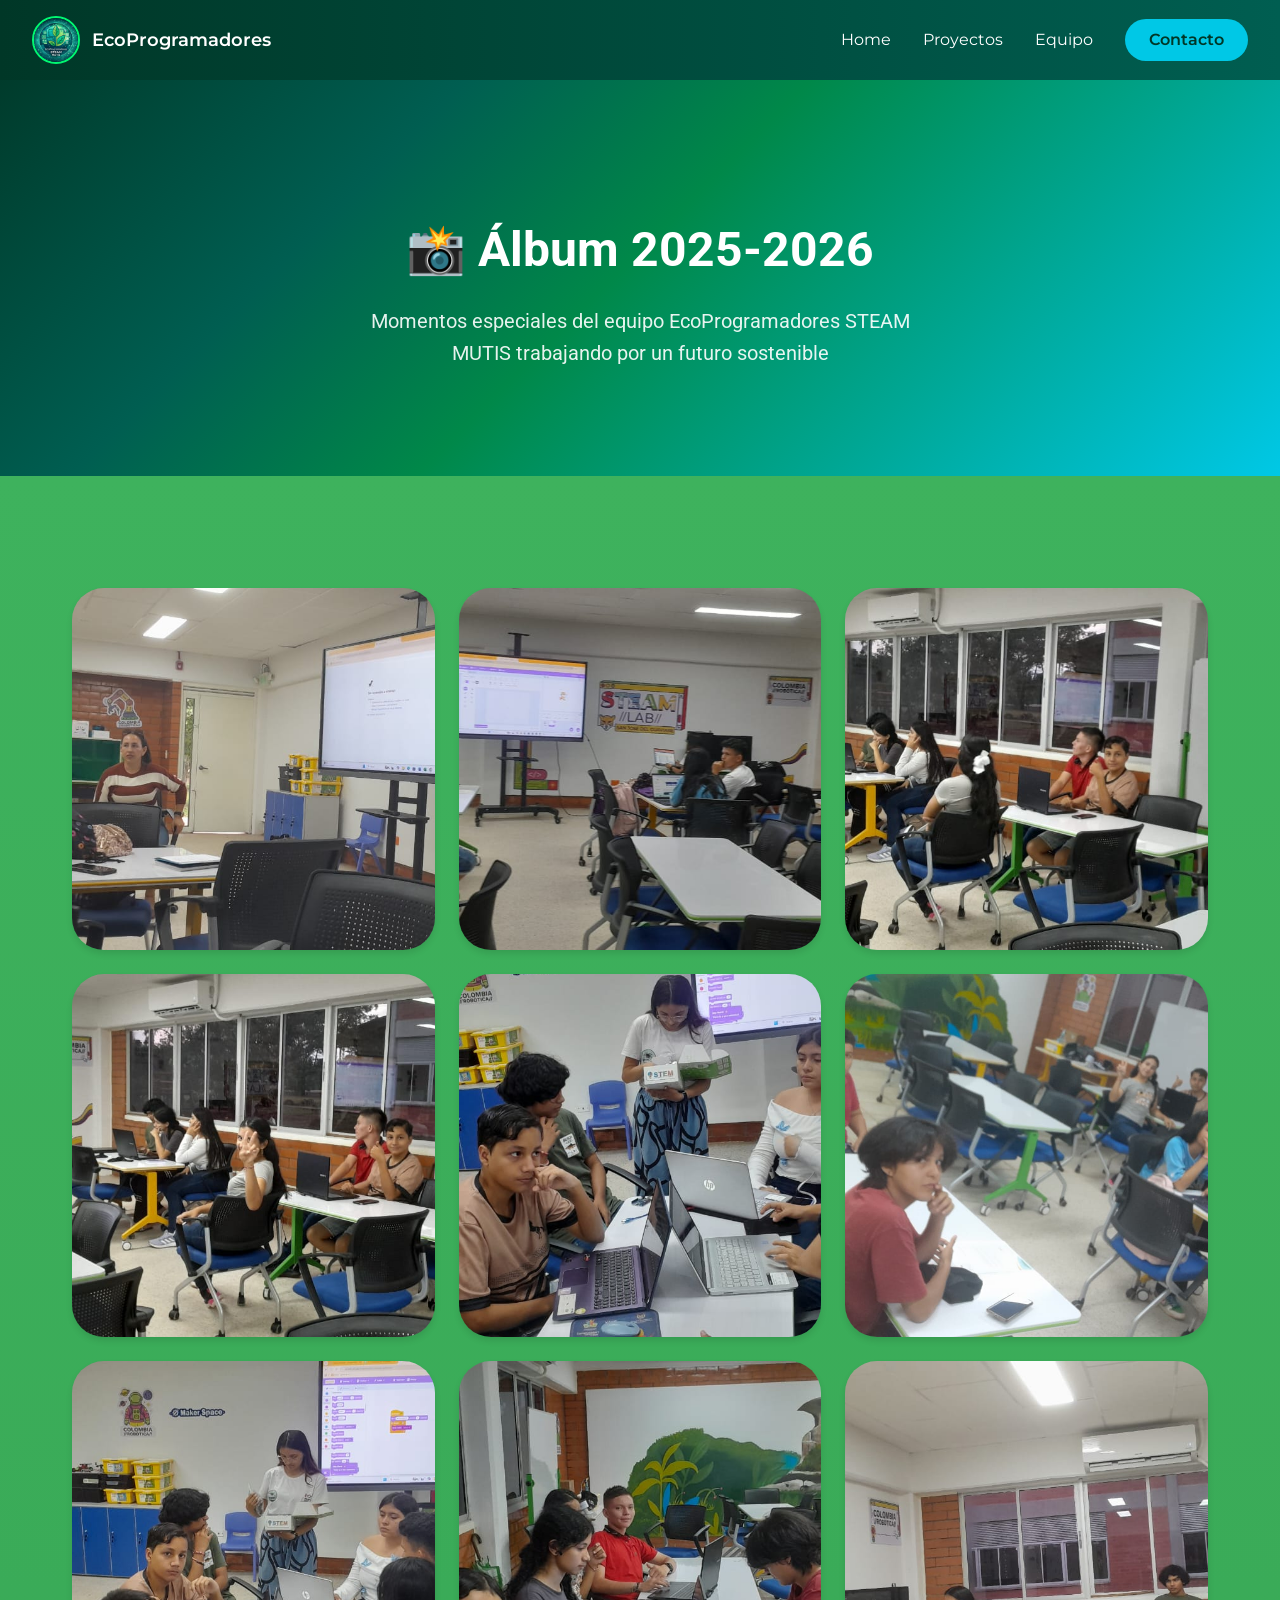
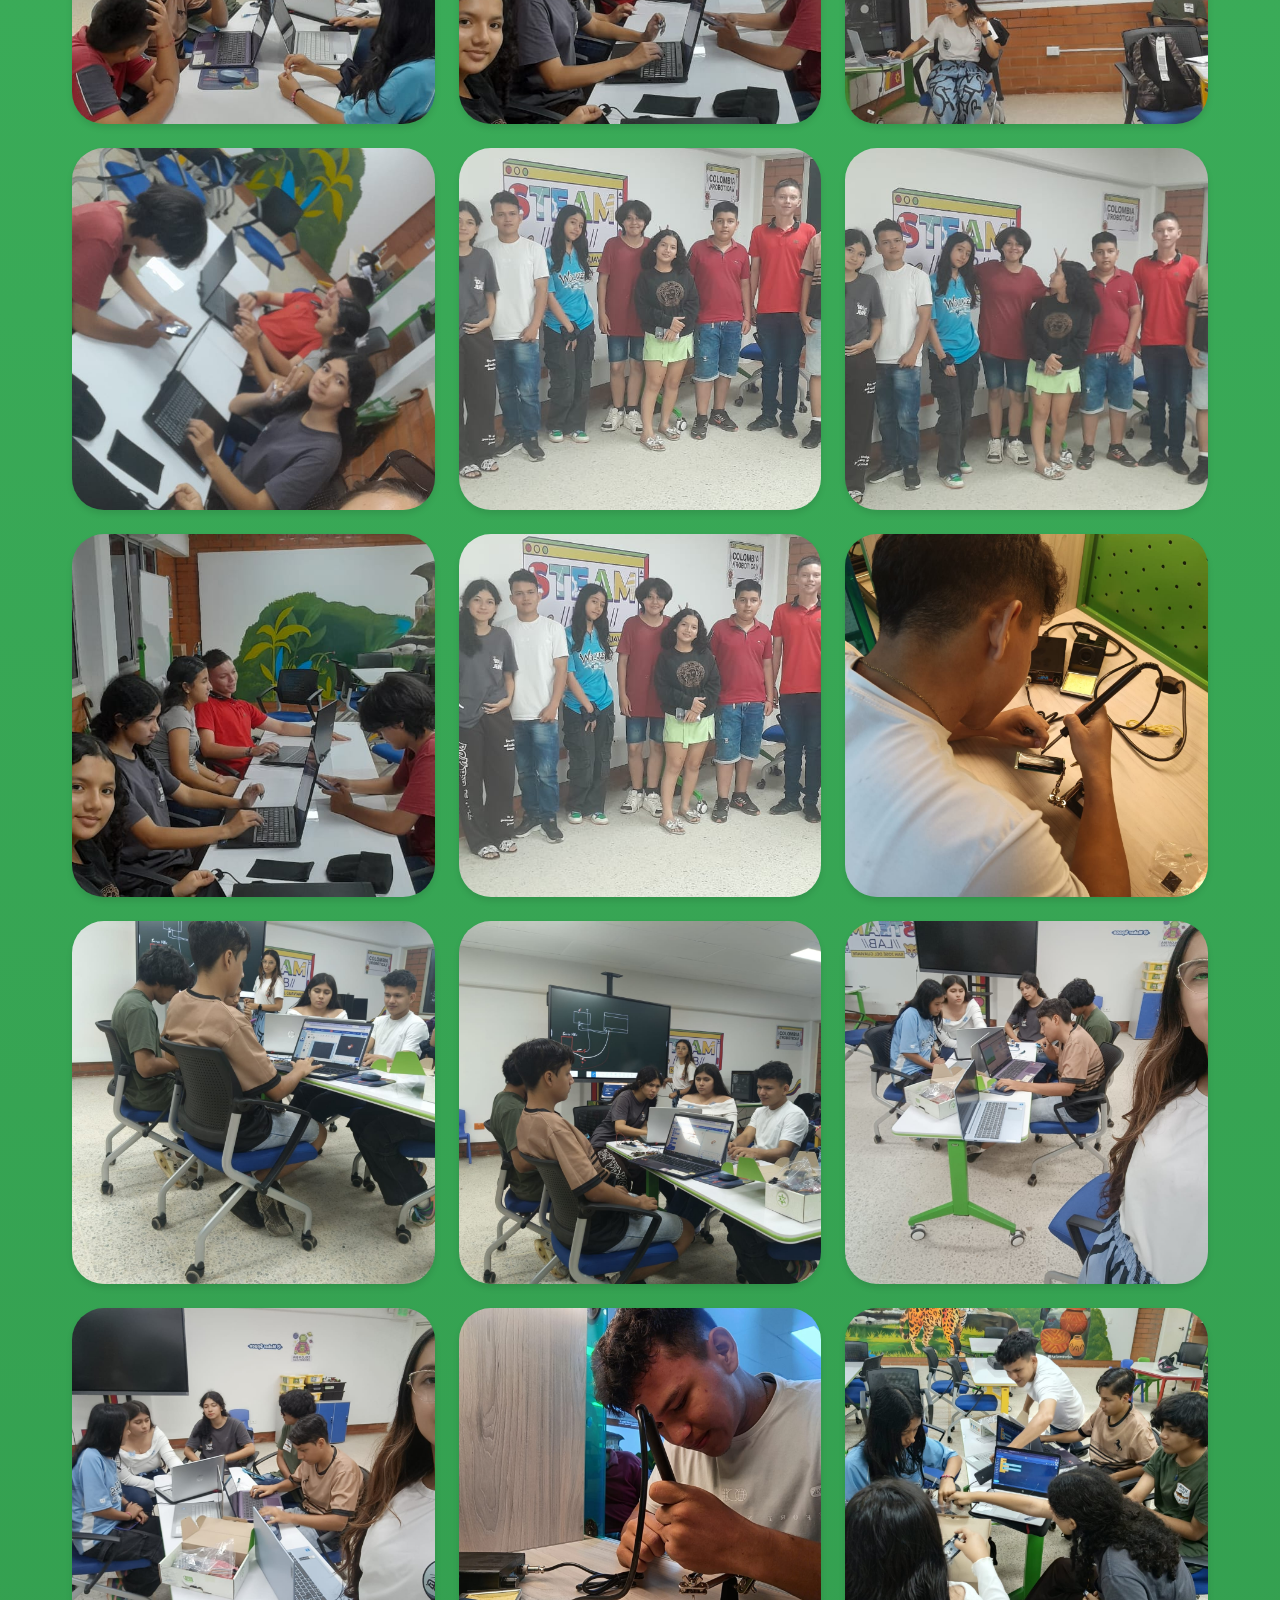
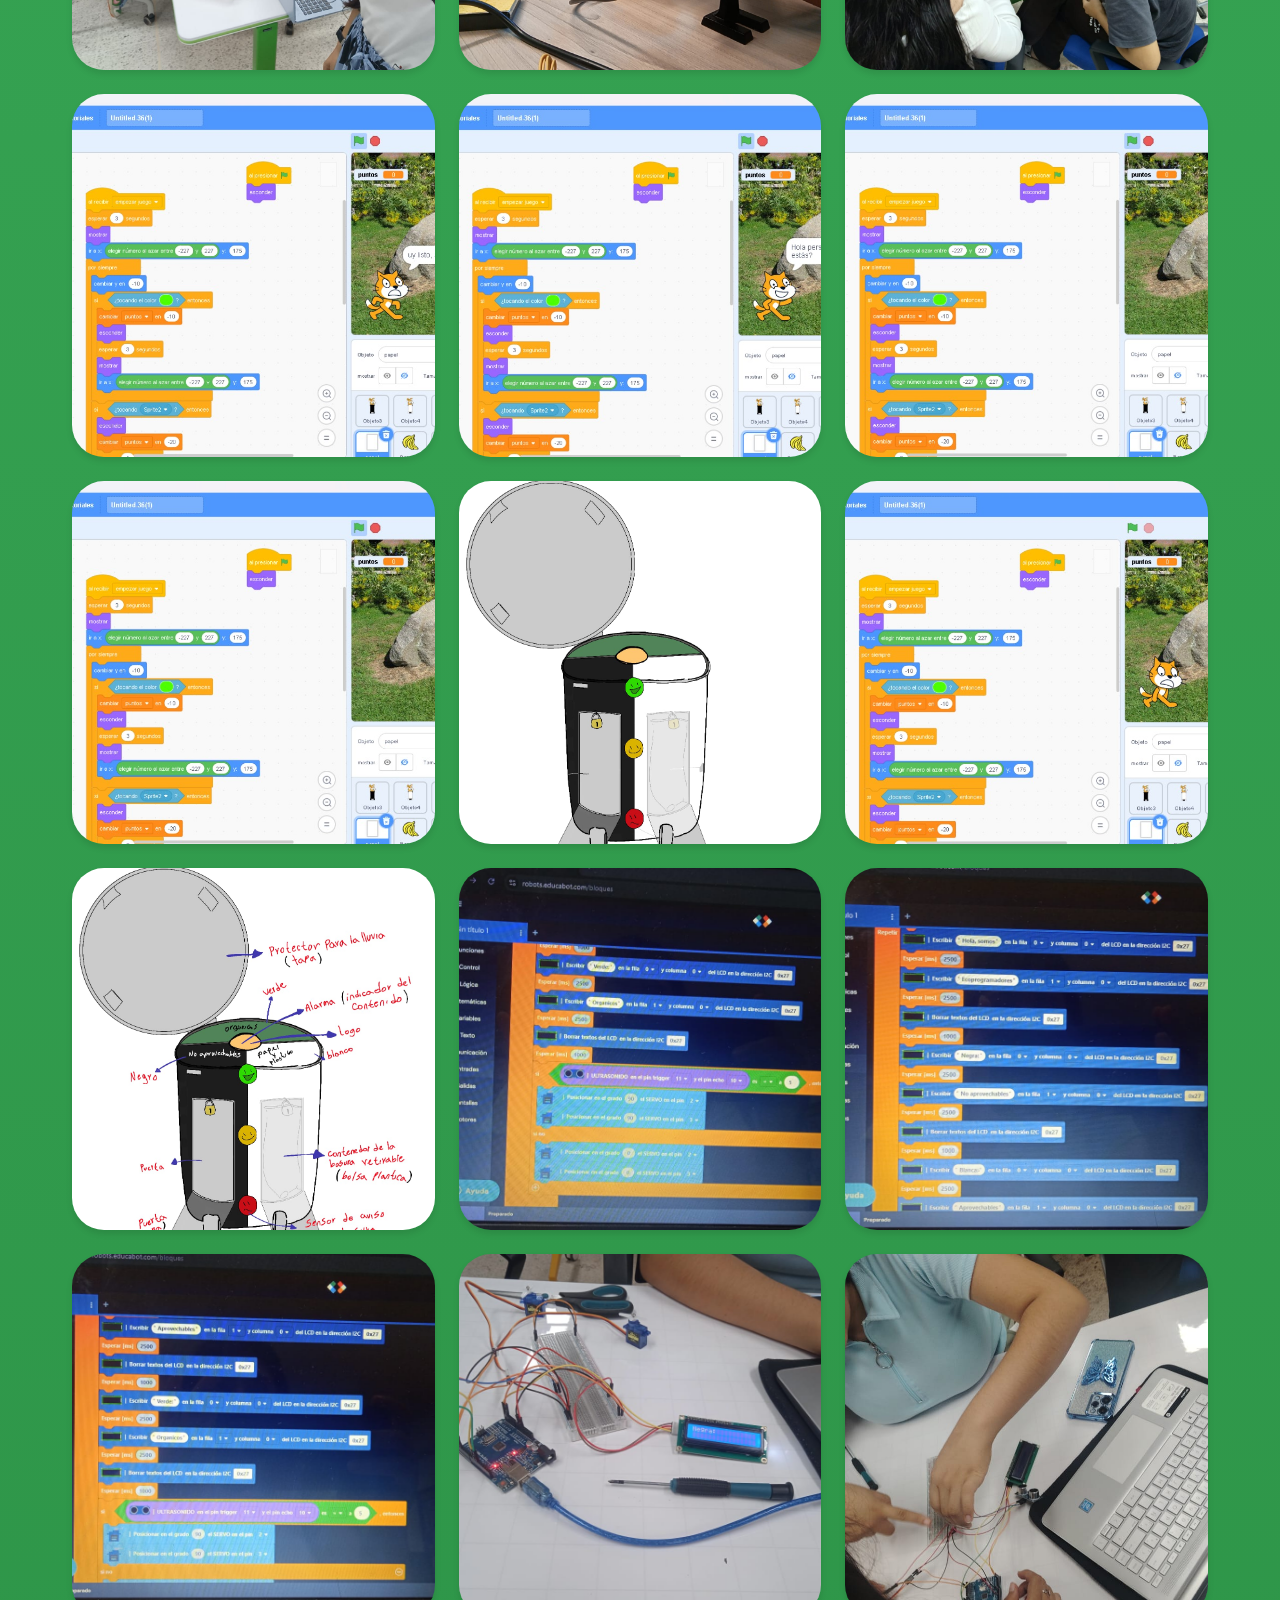
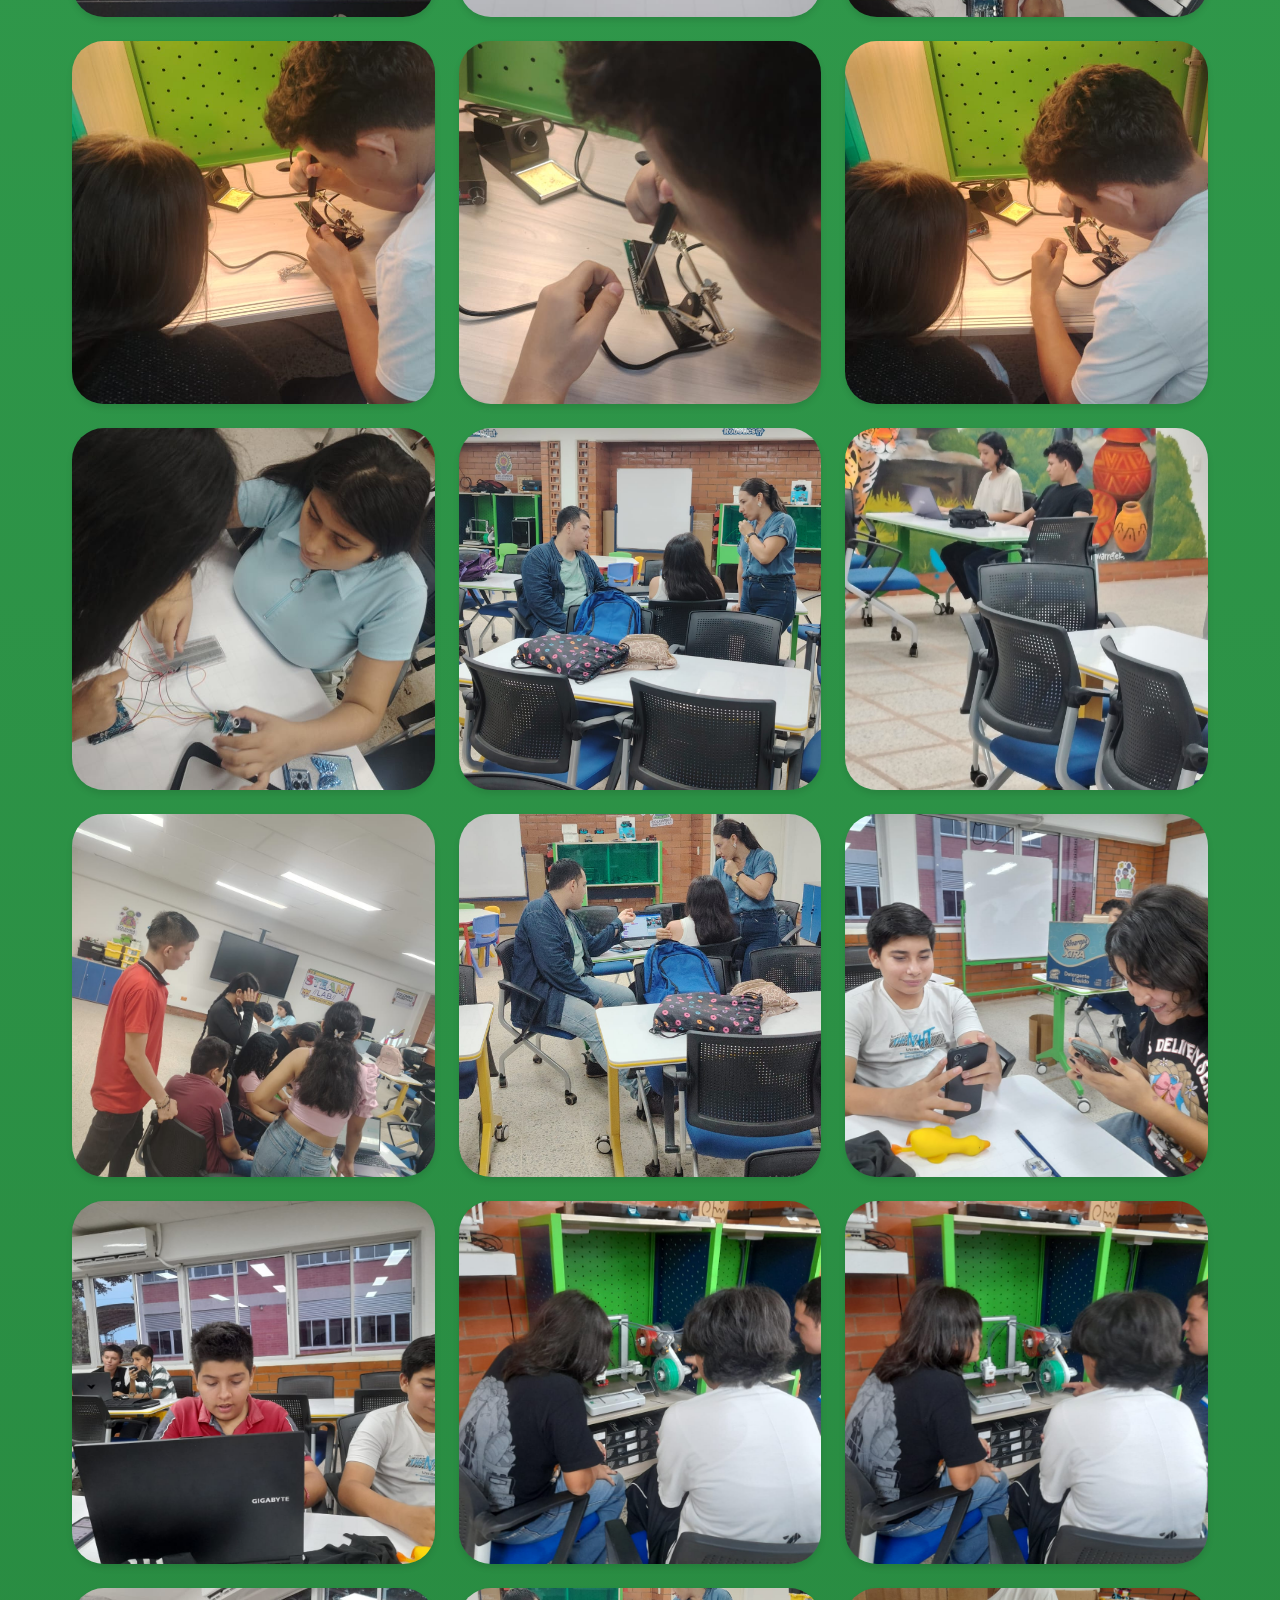
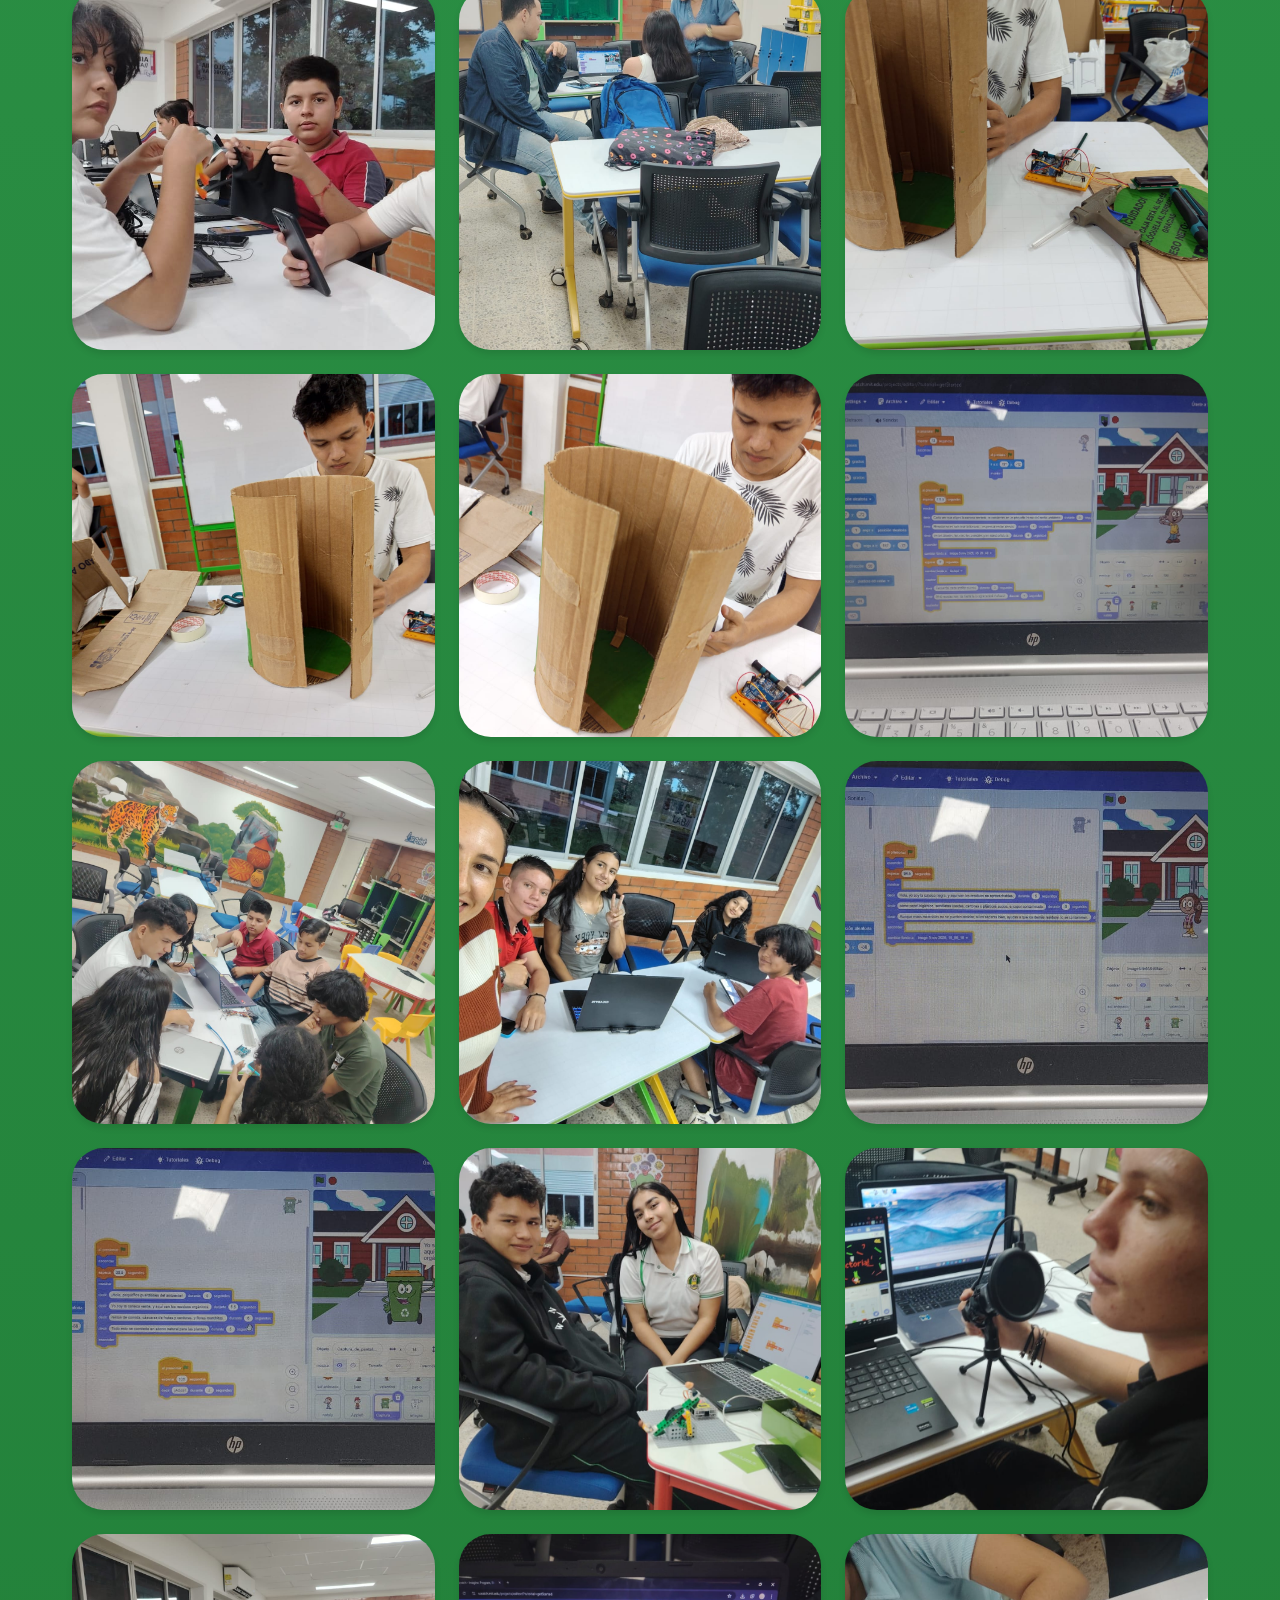
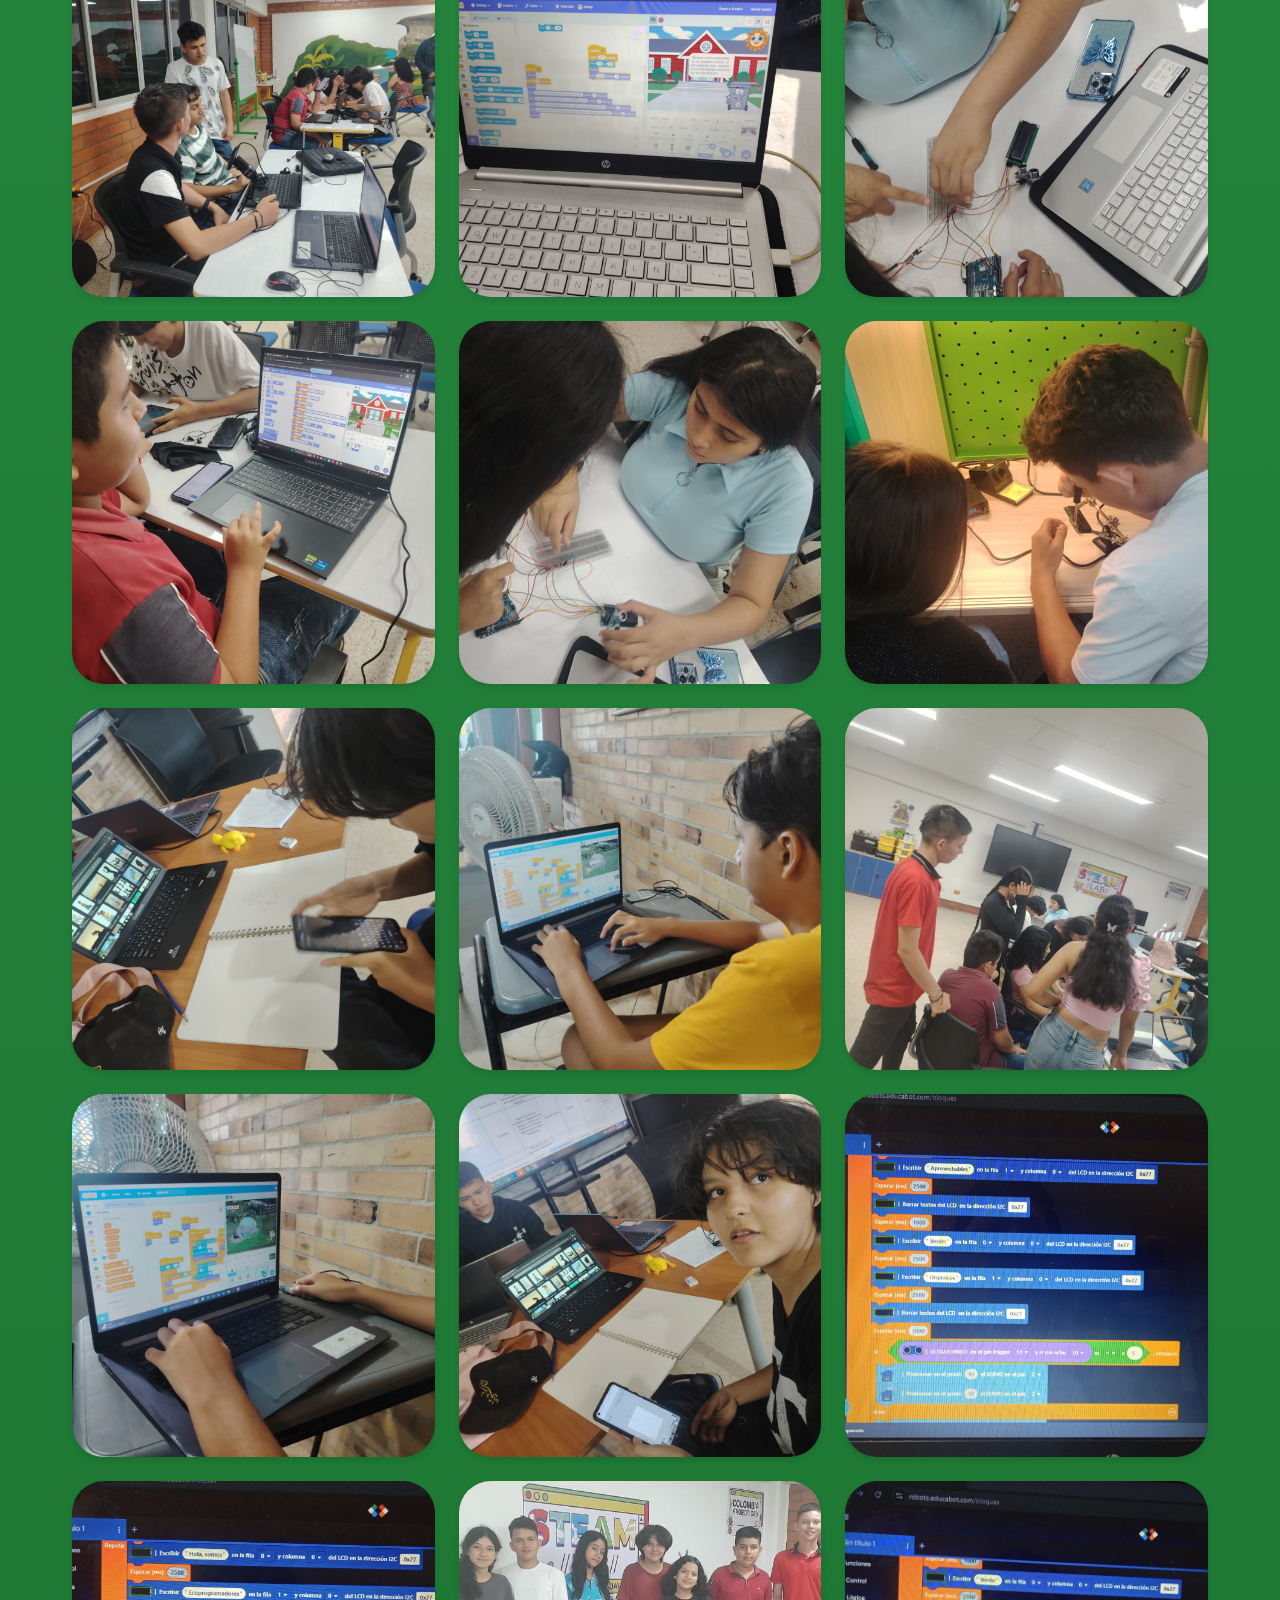
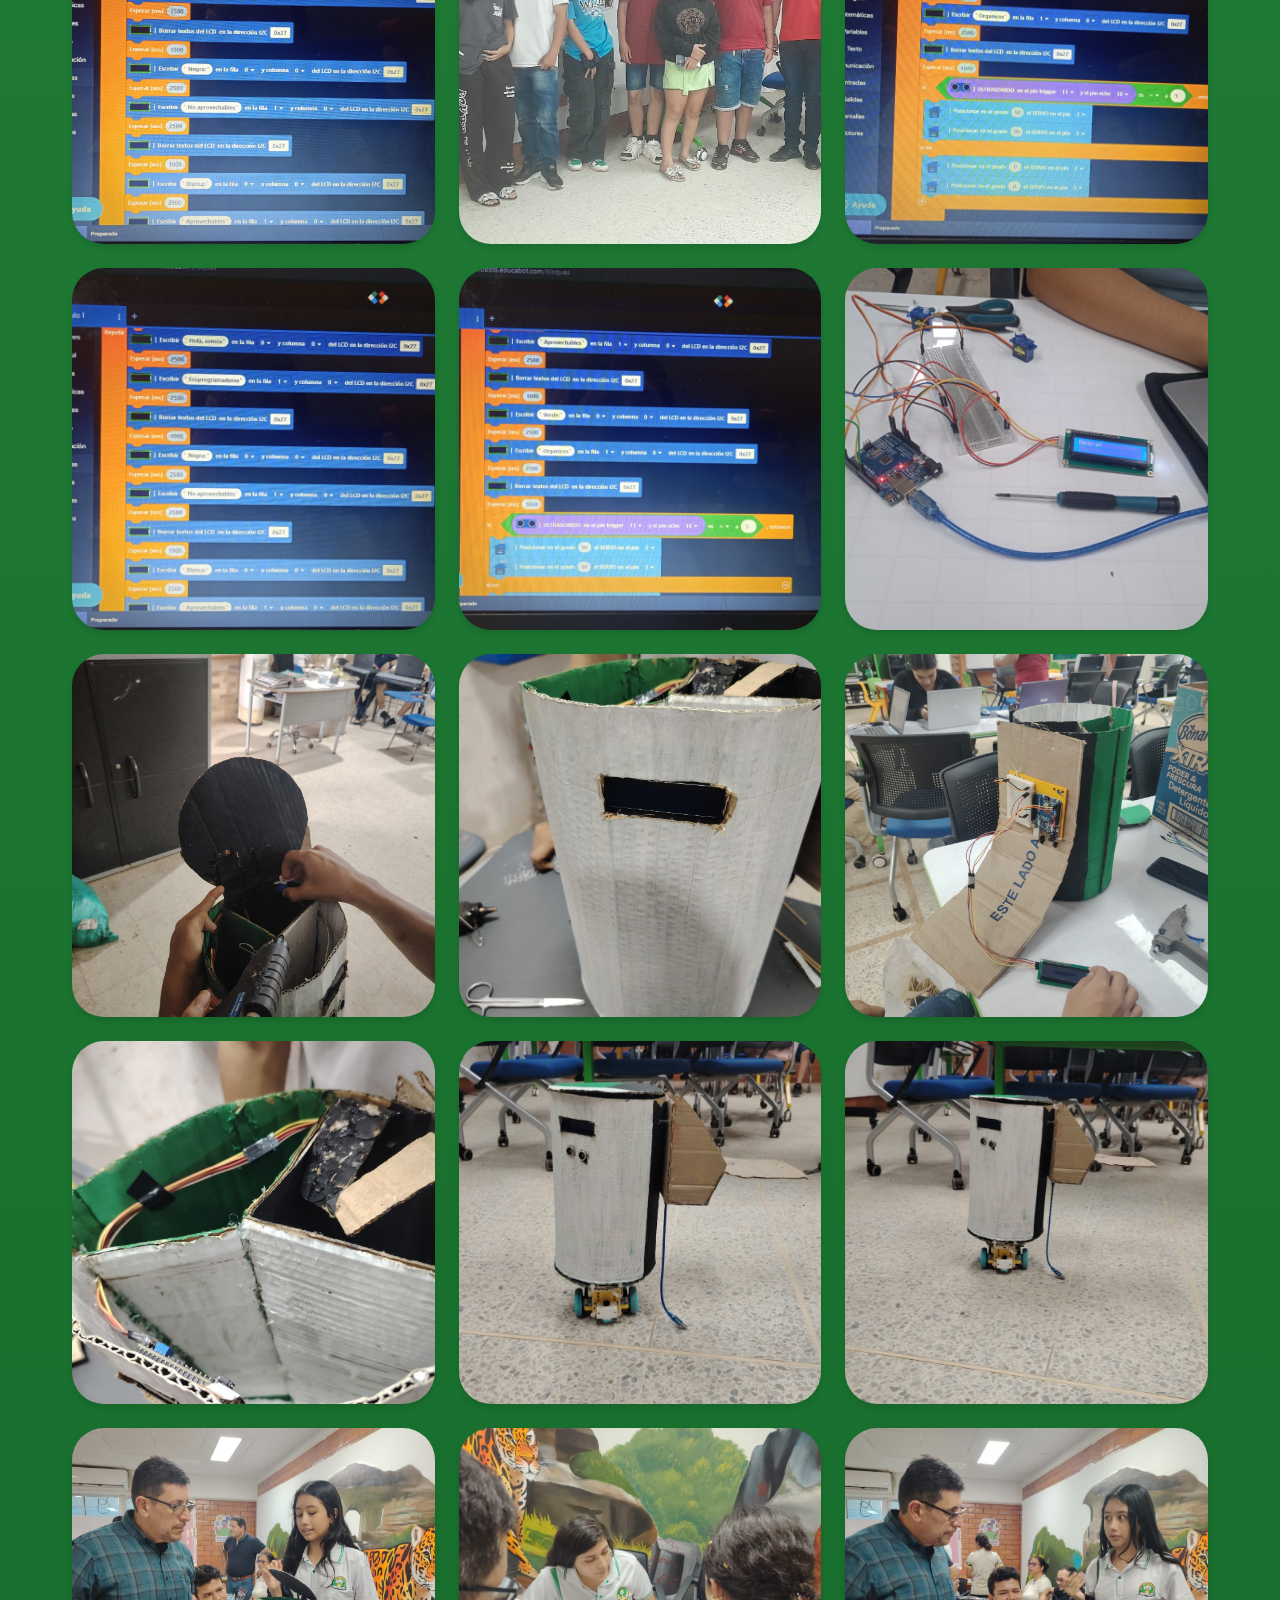
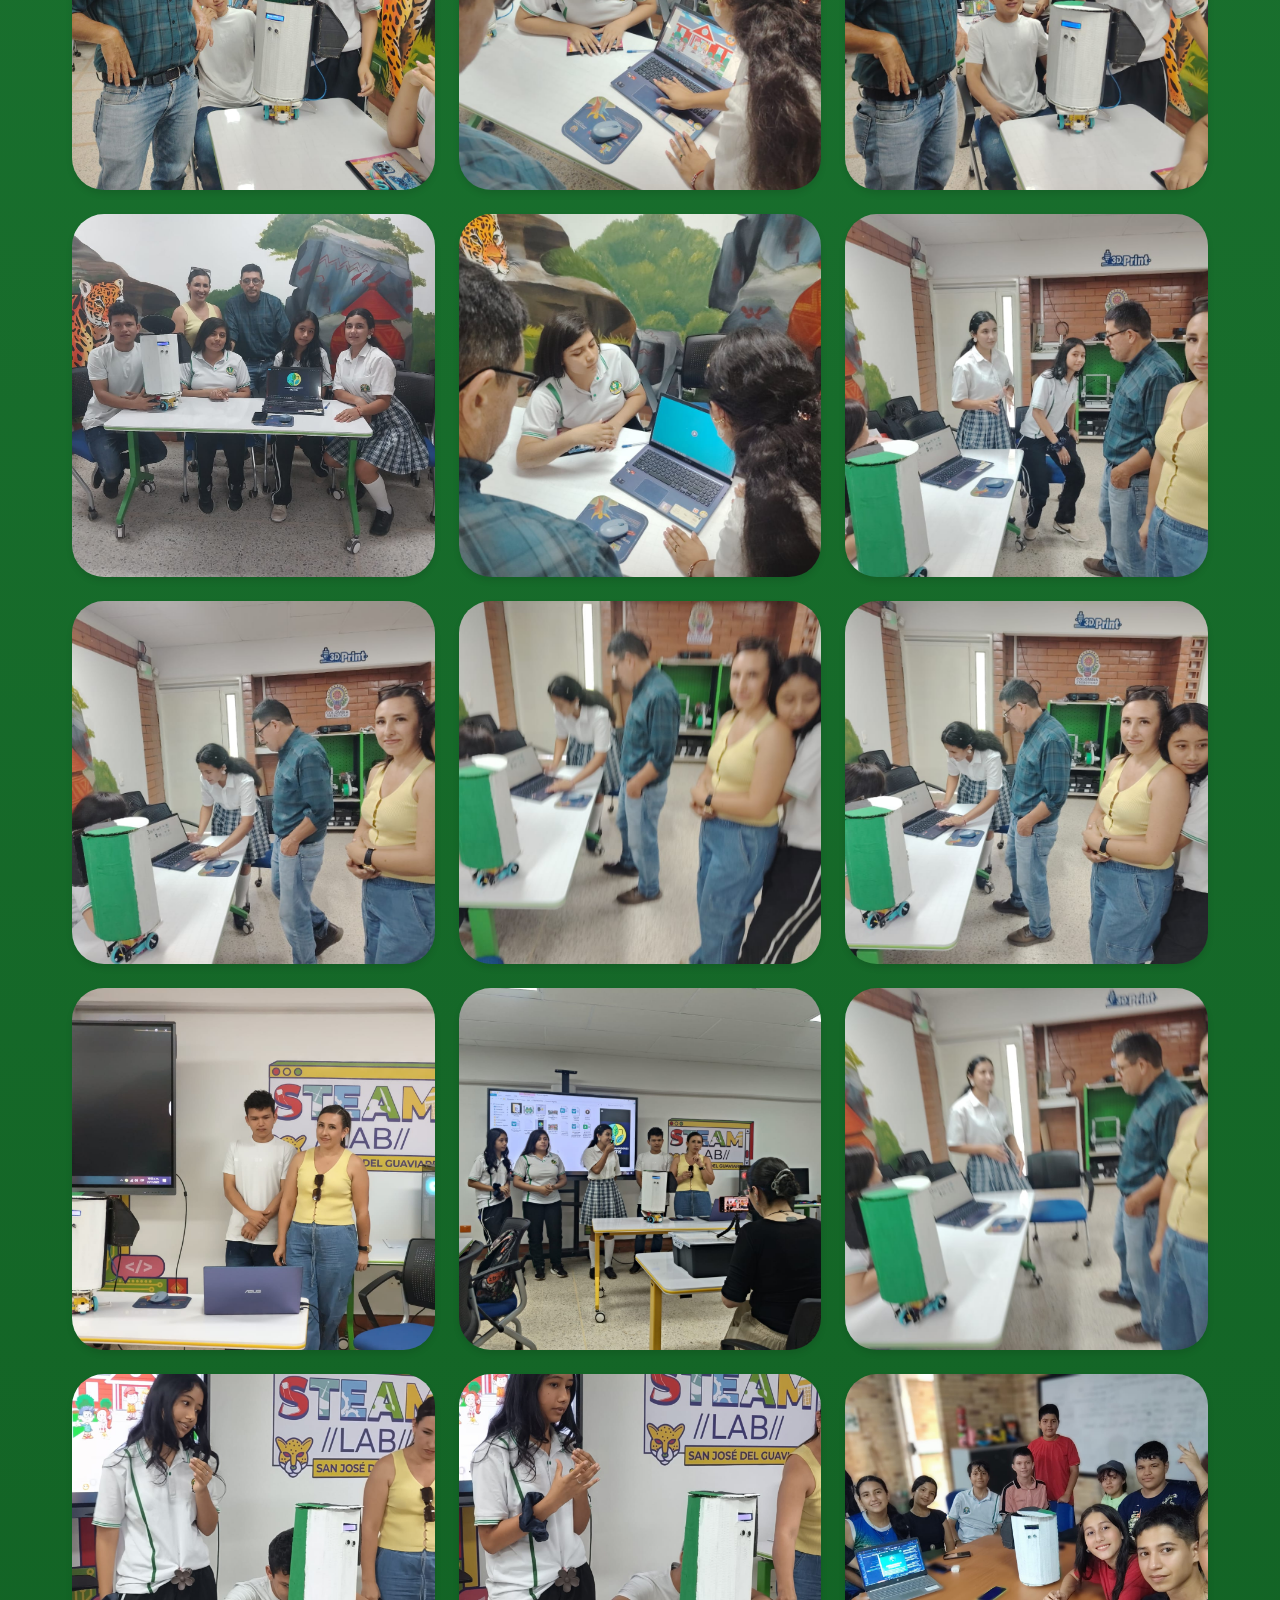
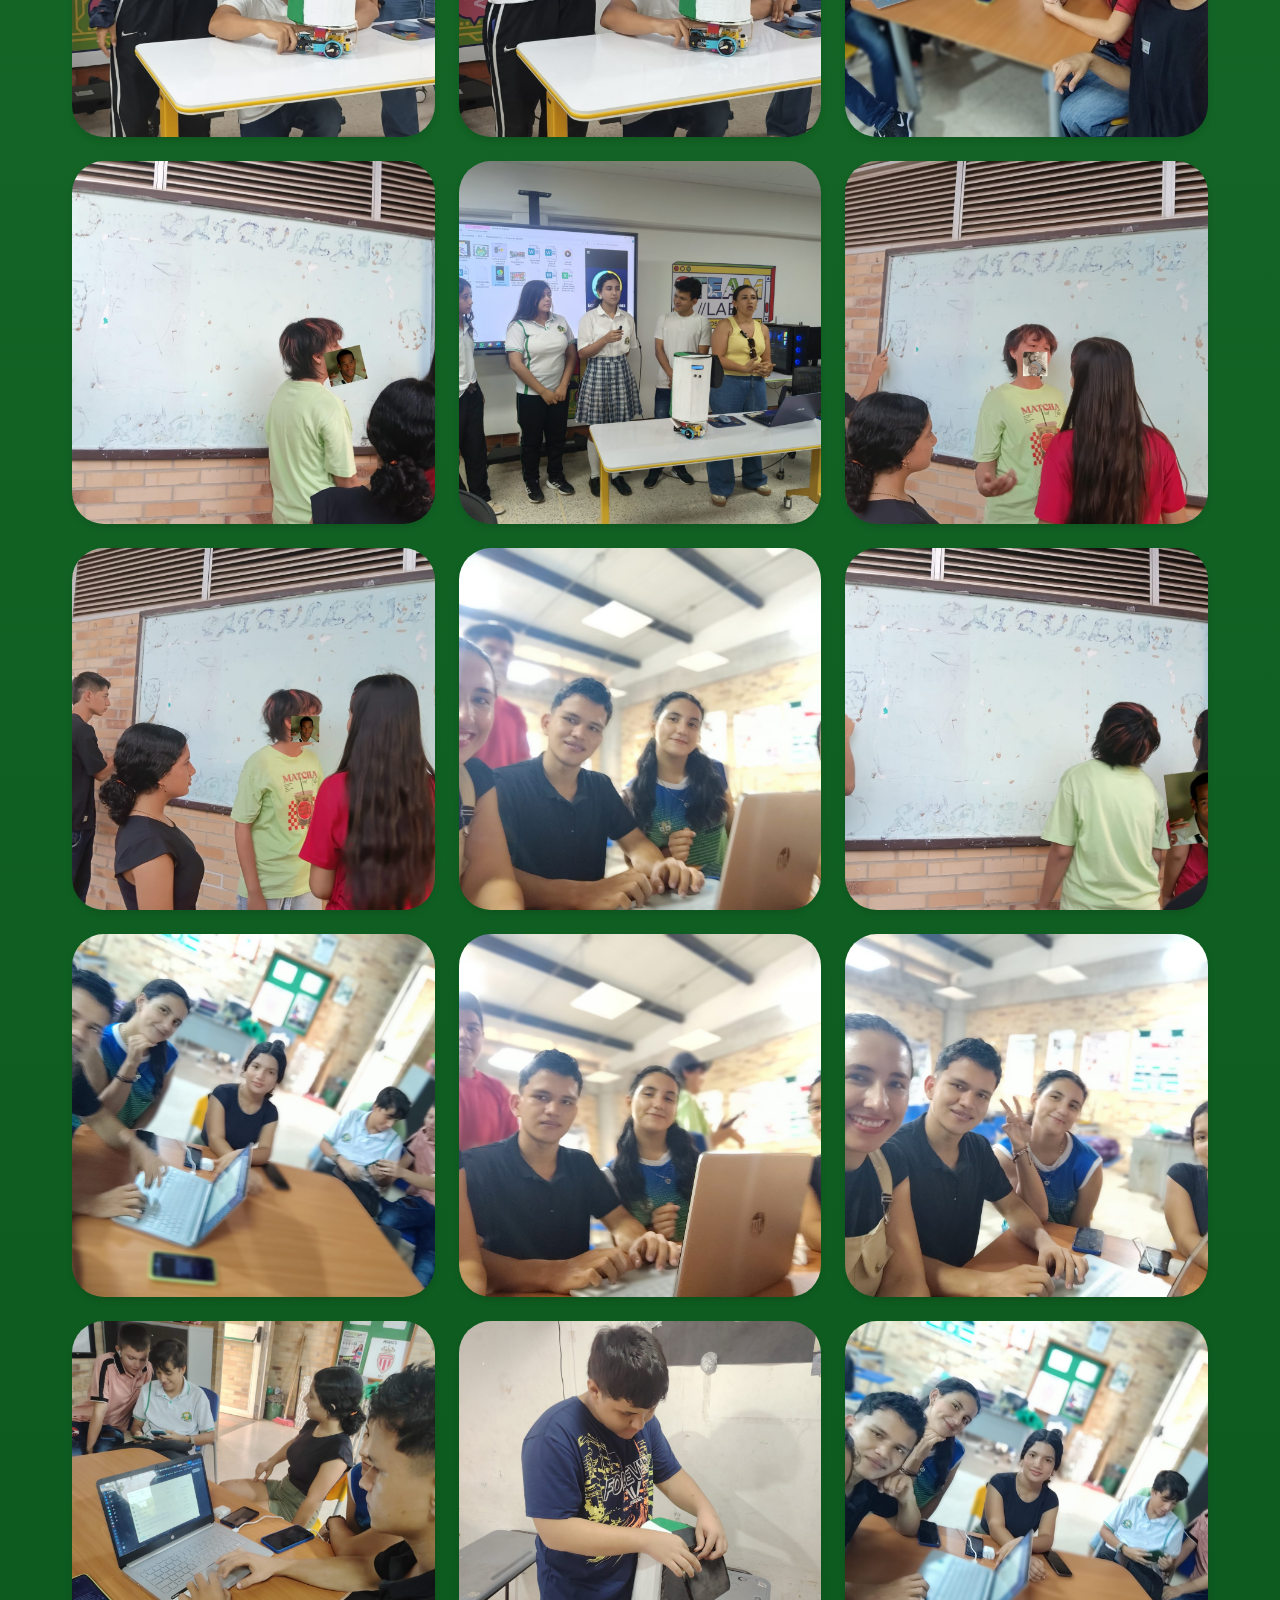
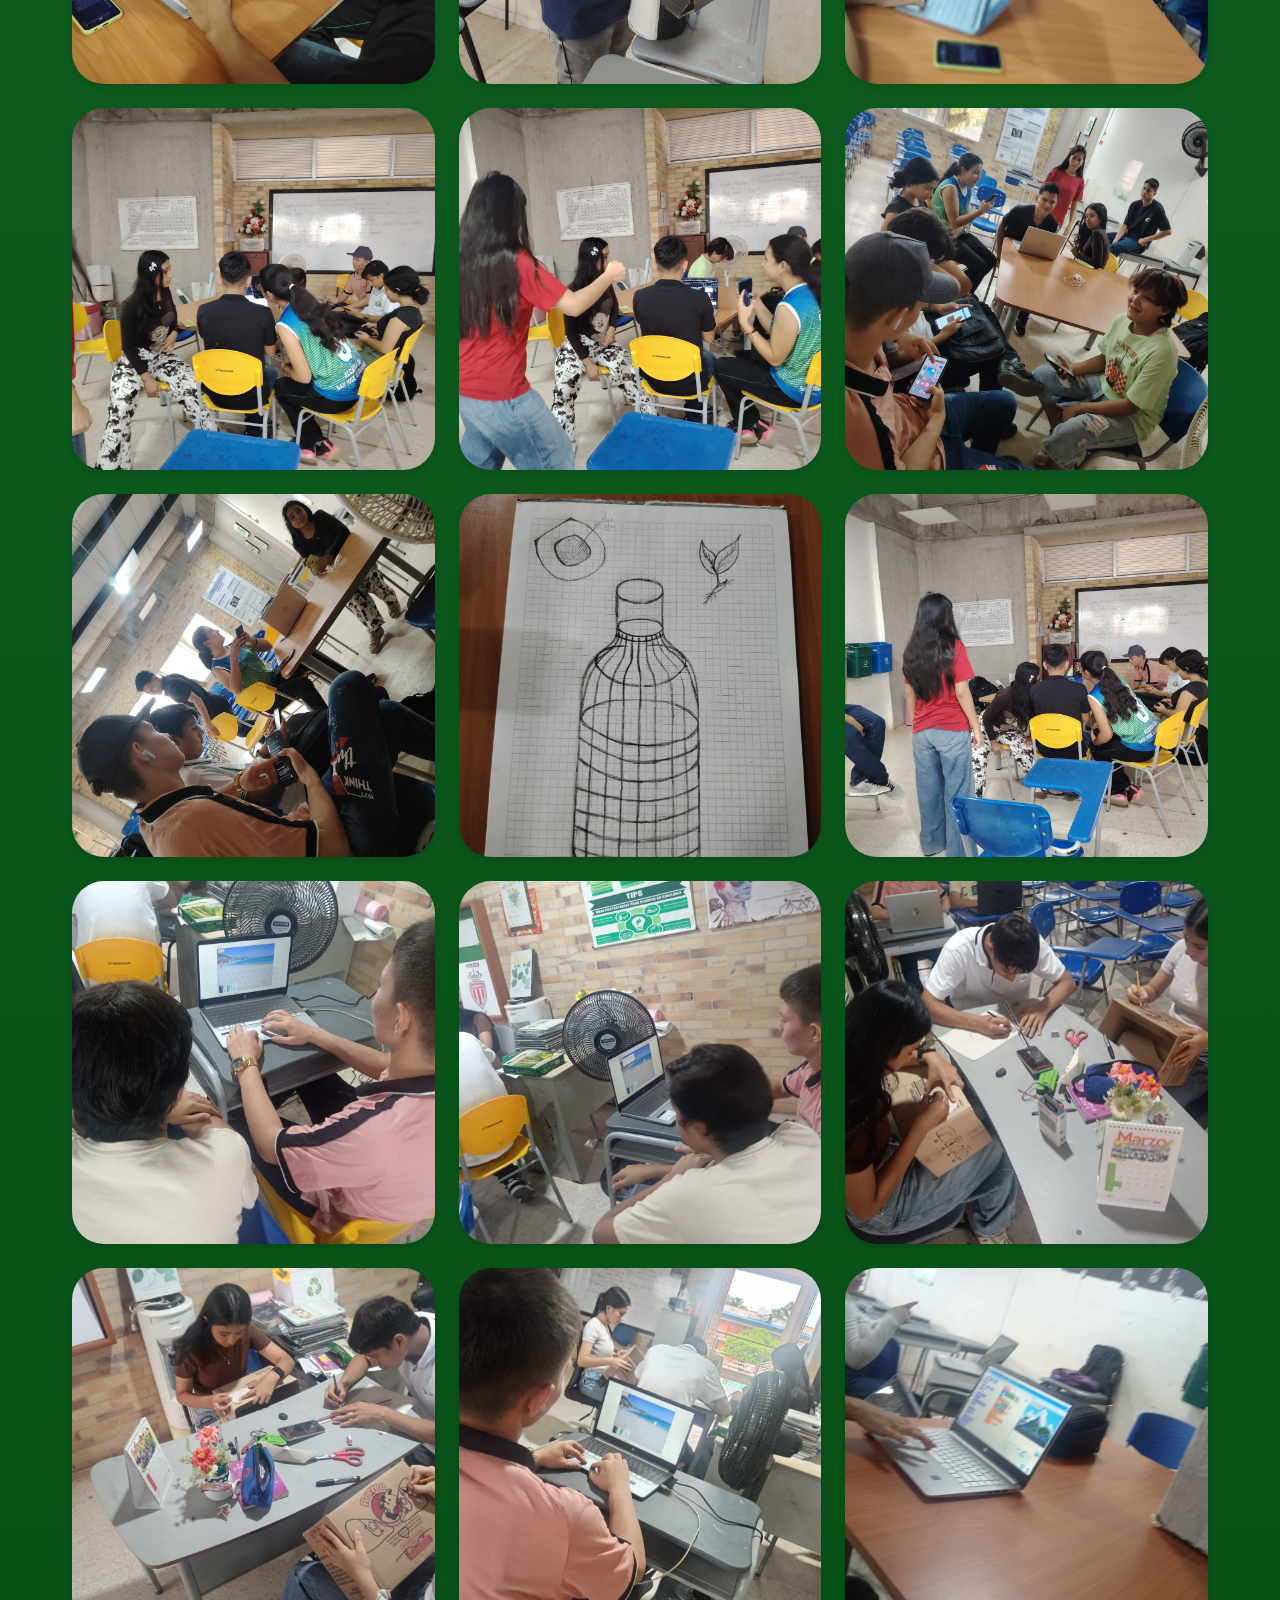
==== commit cbffd26e: "feat: lazy loading, JSON-LD, favicon, proteccion anti-descarga, fix Kevin img path - loading='lazy' " ====
--- a/Album-2025-2026.html
+++ b/Album-2025-2026.html
@@ -4,9 +4,17 @@
 <head>
     <meta charset="UTF-8">
     <meta name="viewport" content="width=device-width, initial-scale=1.0">
+    <link rel="icon" href="data:image/svg+xml,<svg xmlns='http://www.w3.org/2000/svg' viewBox='0 0 100 100'><text y='.9em' font-size='90'>🌱</text></svg>">
     <meta name="description"
         content="Álbum de fotos del grupo EcoProgramadores STEAM MUTIS 2025-2026">
     <title>Álbum 2025-2026 | EcoProgramadores STEAM MUTIS</title>
+    <link rel="canonical" href="https://ecoprogramadores.github.io/Album-2025-2026.html">
+    <meta property="og:type" content="website">
+    <meta property="og:title" content="Álbum 2025-2026 | EcoProgramadores STEAM MUTIS">
+    <meta property="og:description" content="Momentos especiales del equipo EcoProgramadores STEAM MUTIS">
+    <meta property="og:image" content="assets/img/Album/WhatsApp Image 2026-04-24 at 10.26.21 AM.jpeg">
+    <meta property="og:url" content="https://ecoprogramadores.github.io/Album-2025-2026.html">
+    <meta name="twitter:card" content="summary_large_image">
 
     <!-- Google Fonts -->
     <link rel="preconnect" href="https://fonts.googleapis.com">
@@ -582,11 +590,13 @@
 
 <body>
 
+    <a href="#main-content" class="skip-link">Saltar al contenido principal</a>
+
     <!-- ============================================
         HEADER
     ============================================ -->
     <header id="header" class="header">
-        <nav class="nav-container">
+        <nav class="nav-container" aria-label="Navegación principal">
             <div class="nav-content">
                 <div class="logo-section">
                     <div class="logo-circle">
@@ -604,6 +614,8 @@
             </div>
         </nav>
     </header>
+
+    <main id="main-content" role="main">
 
     <!-- ============================================
         HERO - ÁLBUM
@@ -862,6 +874,8 @@
         document.addEventListener('DOMContentLoaded', initAlbum);
     </script>
 
+</main>
+
 </body>
 
 </html>
